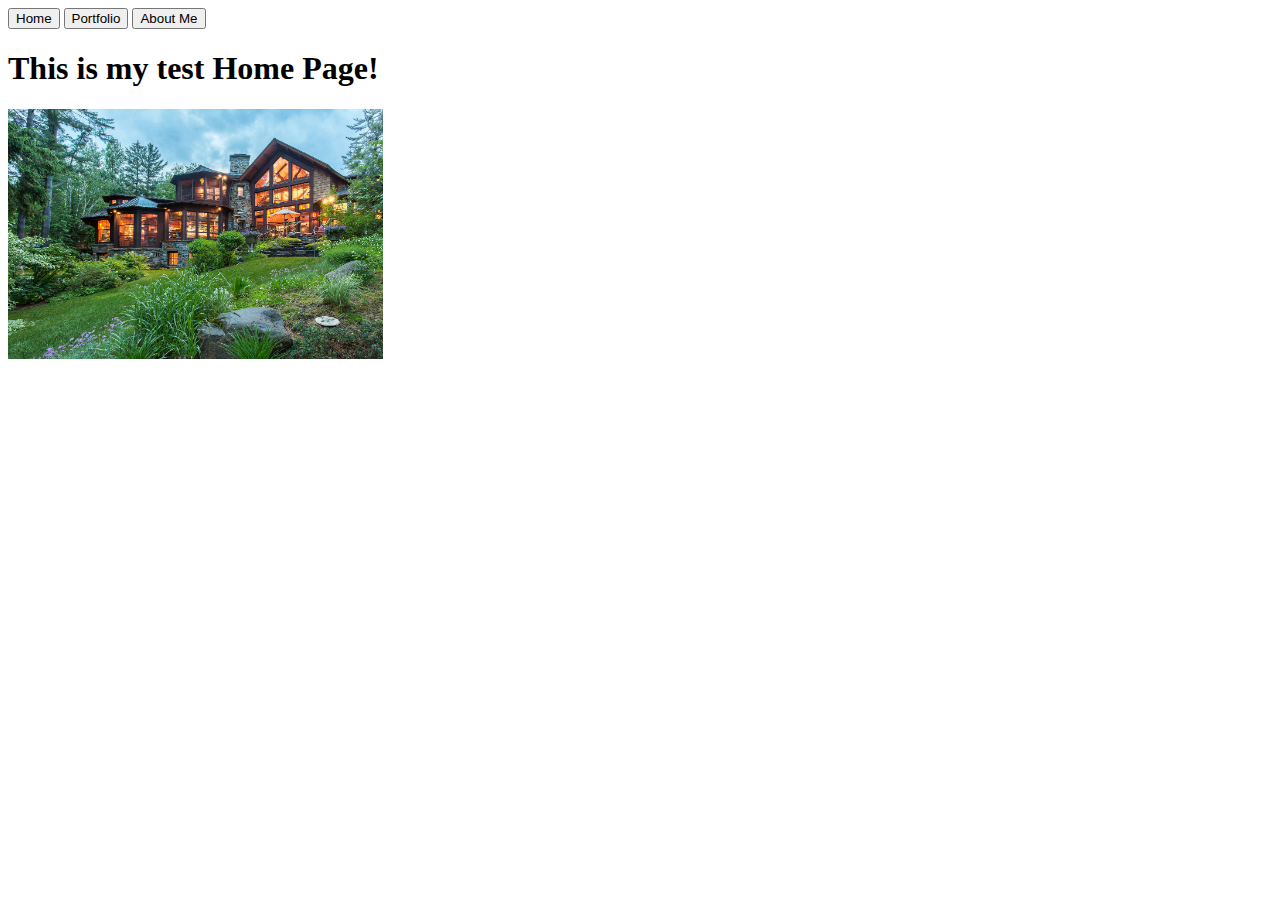
==== index.html @ 3d1848aa "Initial commit" ====
<!doctype html>
<html lang="en">
    <head>
        <meta charset="utf-8">
        <title>Home</title>
    </head>
    <body>
        <a href="index.html"><button>Home</button></a>
        <a href="Portfolio.html"><button>Portfolio</button></a>
        <a href="AboutMe.html"><button>About Me</button></a>
        <h1>This is my test Home Page!</h1>
        <img src="Images/home.jpg" height="250">
    </body>
</html>
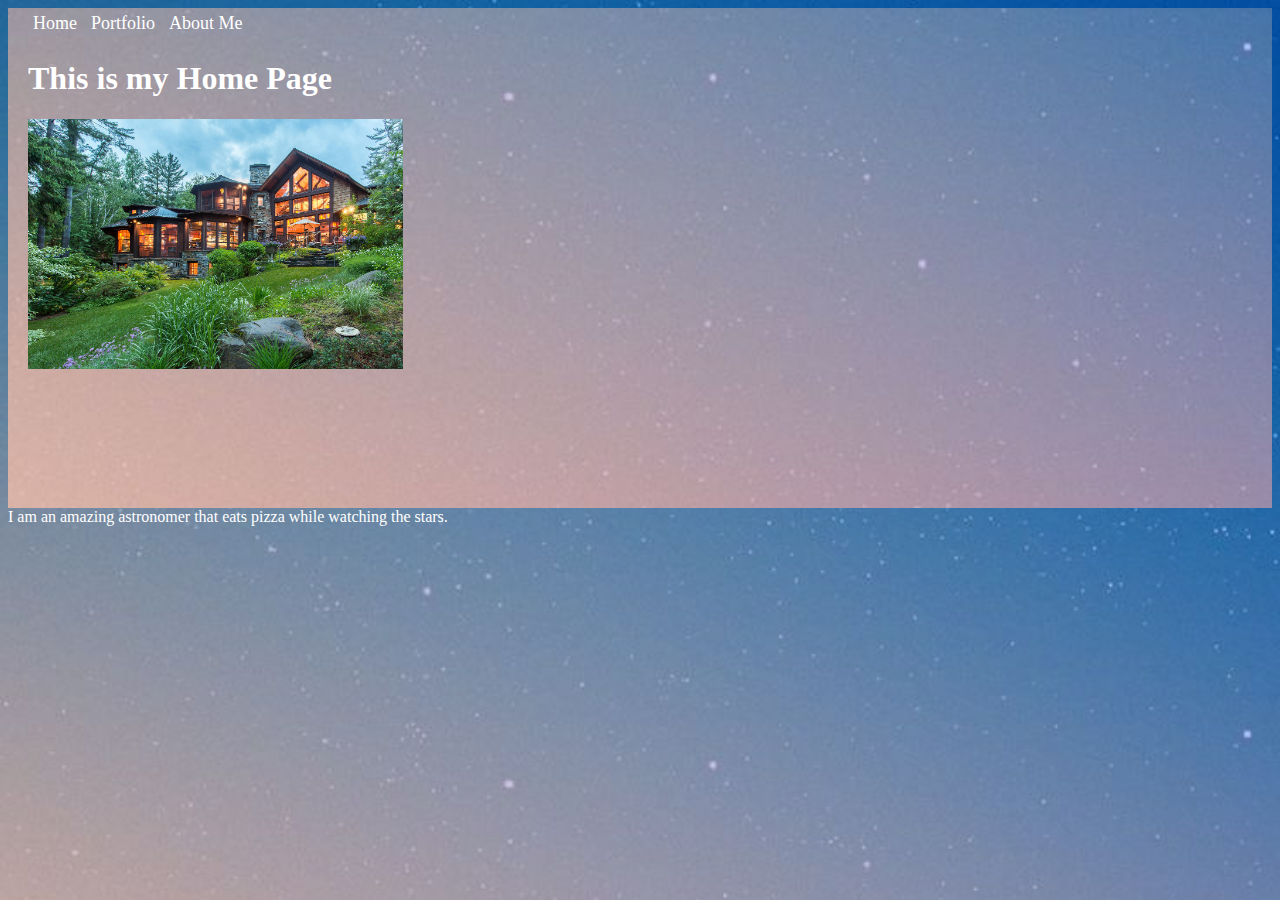
==== commit 0d61c769: "Changed the heading" ====
--- a/index.html
+++ b/index.html
@@ -3,12 +3,15 @@
     <head>
         <meta charset="utf-8">
         <title>Home</title>
+        <link rel="stylesheet" href="styles.css">
     </head>
     <body>
-        <a href="index.html"><button>Home</button></a>
-        <a href="Portfolio.html"><button>Portfolio</button></a>
-        <a href="AboutMe.html"><button>About Me</button></a>
-        <h1>This is my test Home Page!</h1>
-        <img src="Images/home.jpg" height="250">
+        <div class="parallax">
+        <a href="index.html" class= "button">Home</a>
+        <a href="Portfolio.html" class= "button">Portfolio</a>
+        <a href="AboutMe.html" class= "button">About Me</a>
+        <h1>This is my Home Page</h1>
+        <img src="Images/home.jpg" height="250"></div>
+        <font color = "FFFFFF">I am an amazing astronomer that eats pizza while watching the stars.</font>
     </body>
 </html>
--- a/styles.css
+++ b/styles.css
@@ -0,0 +1,50 @@
+body {
+    background-image: url('Images/galaxy.jpg');
+    color: #FFFFFF;
+    background-size: cover;
+    text-align: left;
+    vertical-align: bottom;
+    text-shadow: #00000;
+}
+
+.button {
+    border: 1px;
+    color: white;
+    text-align: center;
+    text-decoration: none;
+    display: inline-block;
+    font-size: 18px;
+    margin: 5px 5px;
+    cursor: pointer;
+}
+
+.active {
+    background-color: #cfeafa;
+    border: 1px;
+    color: white;
+    text-align: center;
+    text-decoration: none;
+    display: inline-block;
+    font-size: 18px;
+    margin: 5px 5px;
+    cursor: pointer;
+}
+
+div {
+    padding-left: 20px;
+    padding-right: 20px;
+}
+
+.parallax {
+/* The image used */
+background-image: url("Images/galaxy.jpg");
+
+/* Set a specific height */
+min-height: 500px; 
+
+/* Create the parallax scrolling effect */
+background-attachment: fixed;
+background-position: center;
+background-repeat: no-repeat;
+background-size: cover;
+}
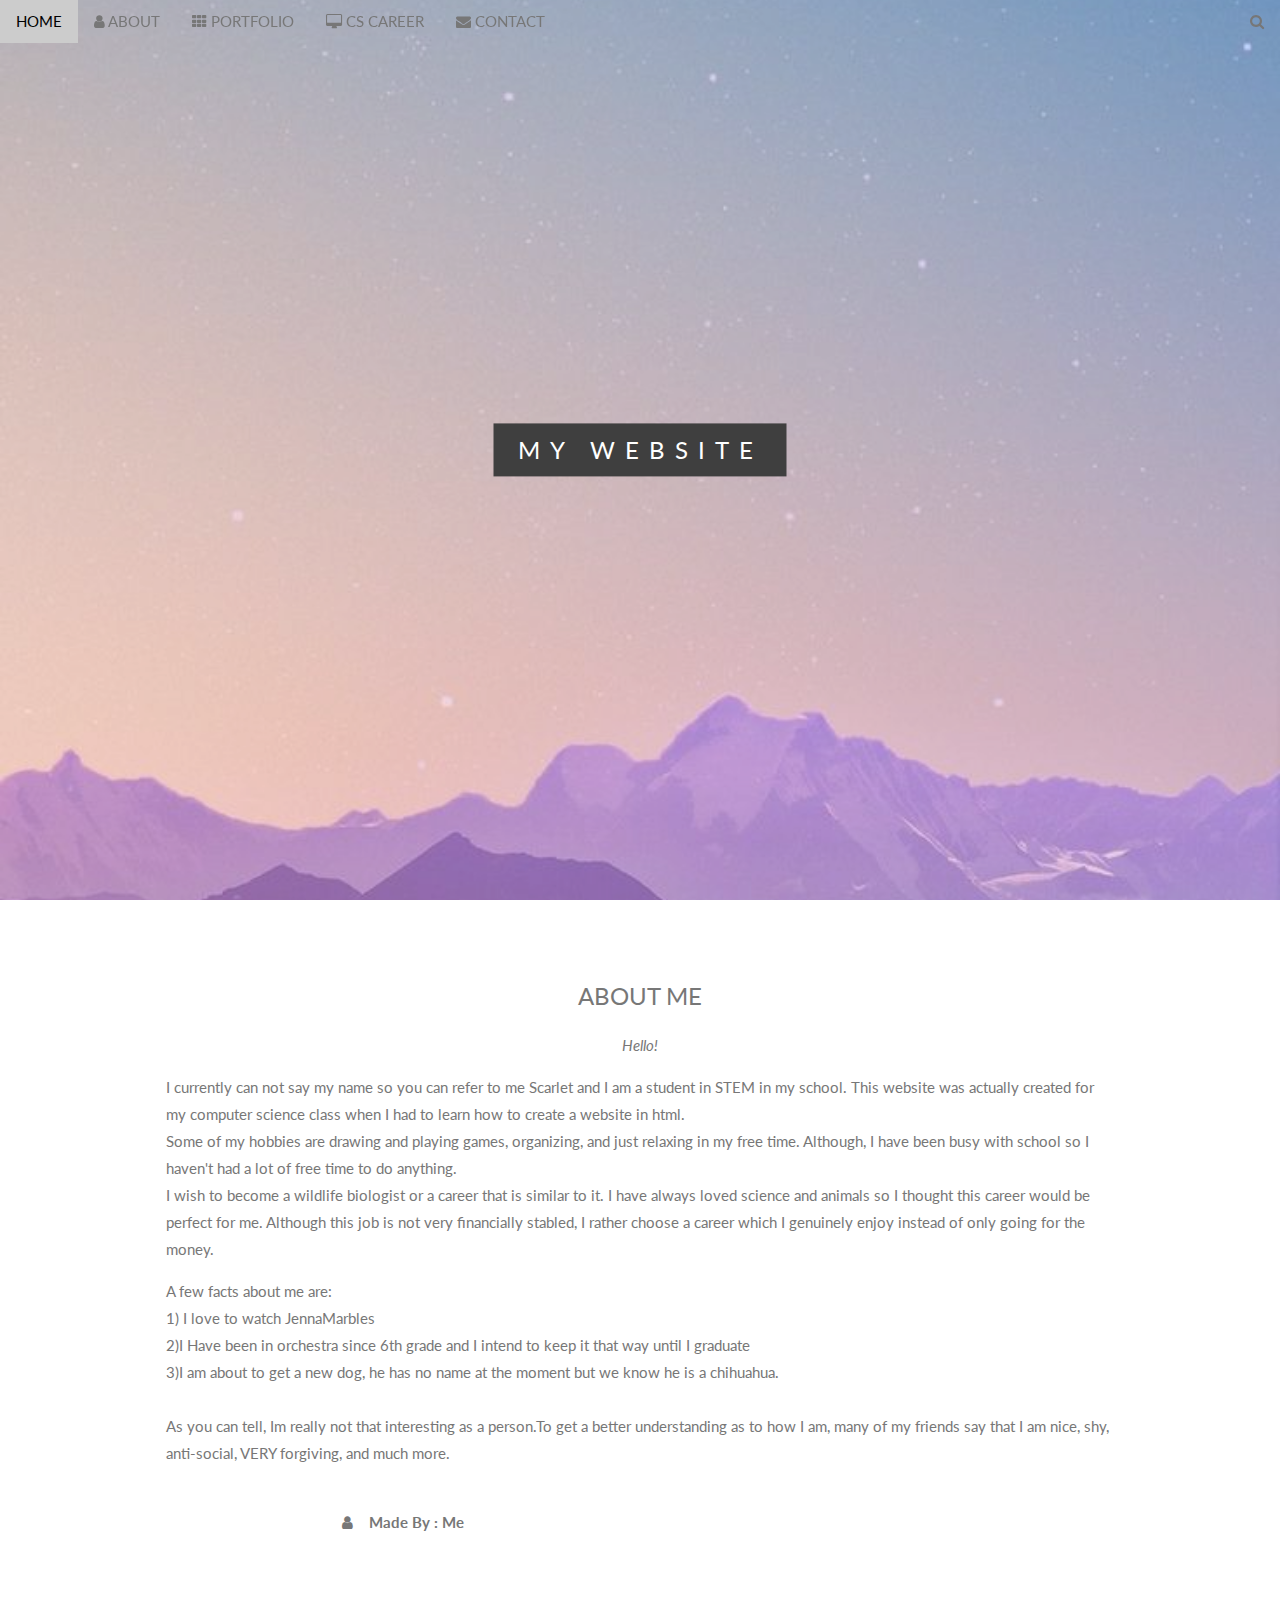
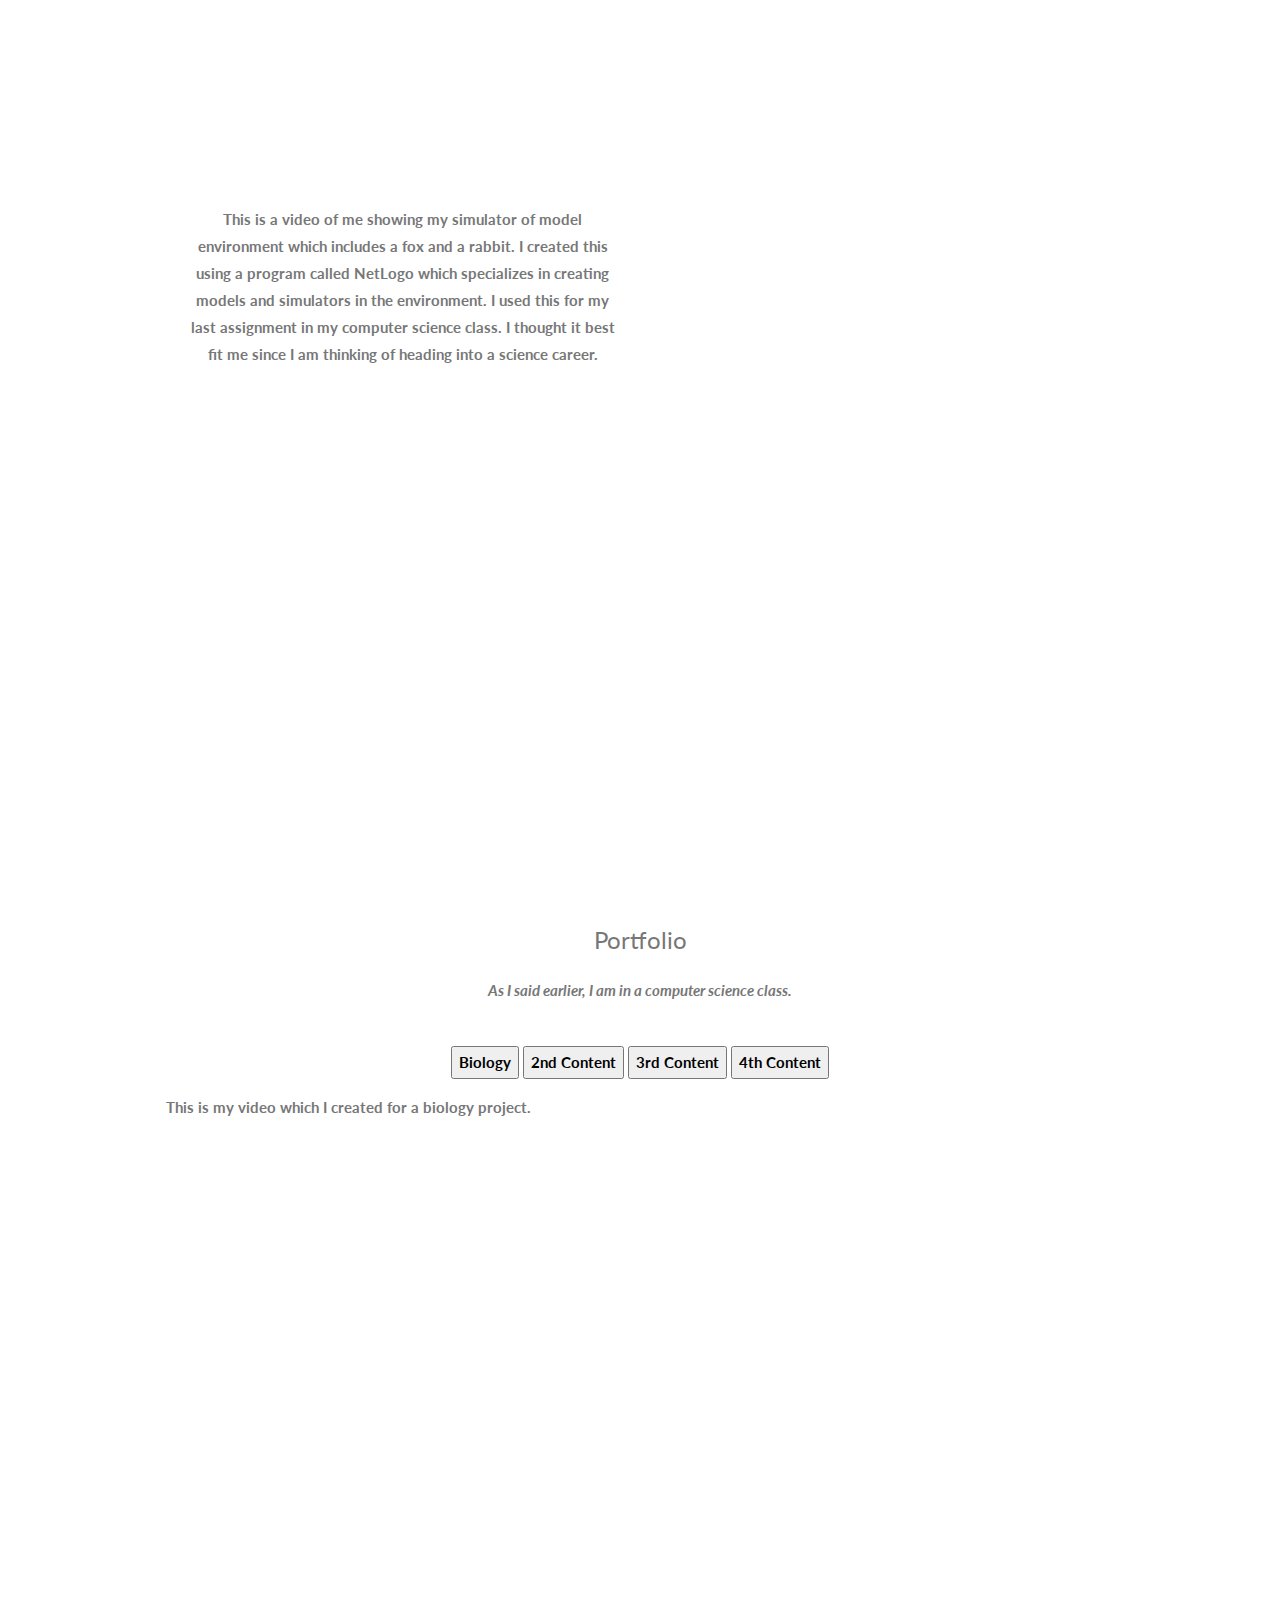
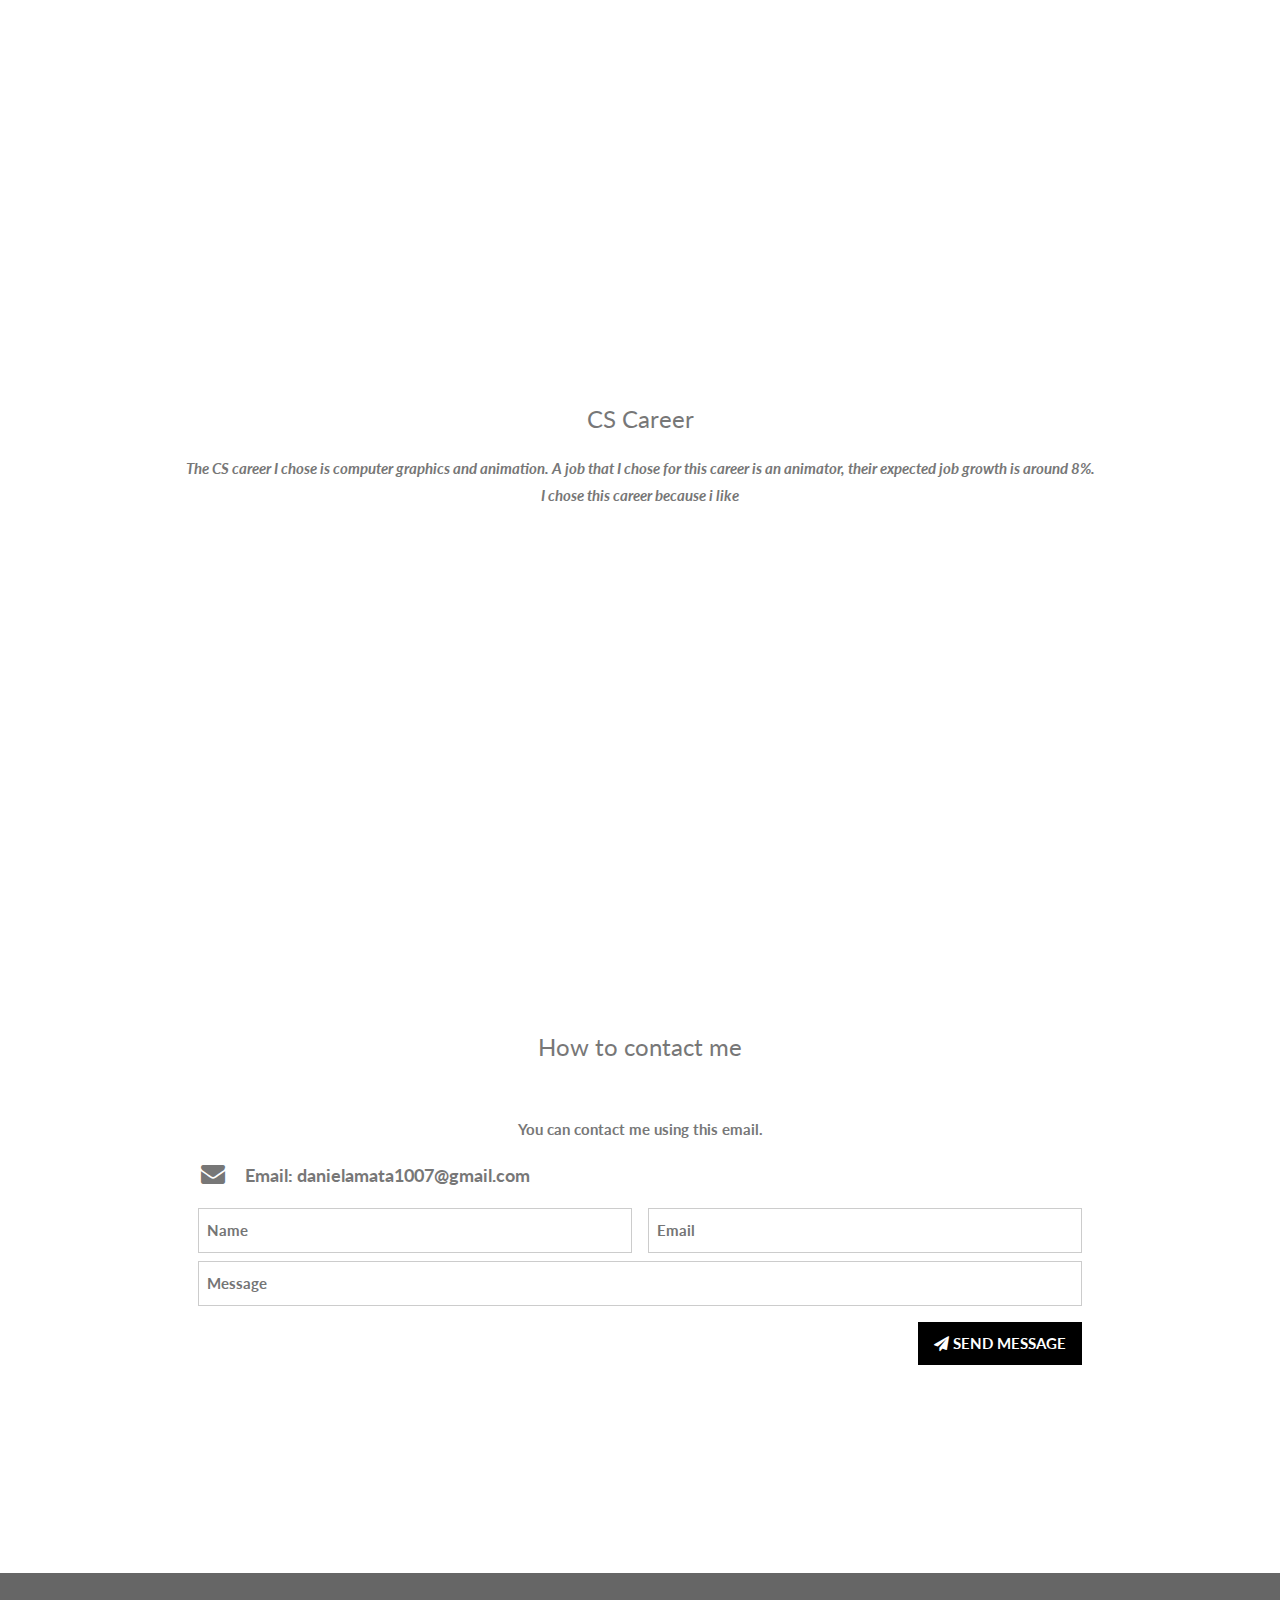
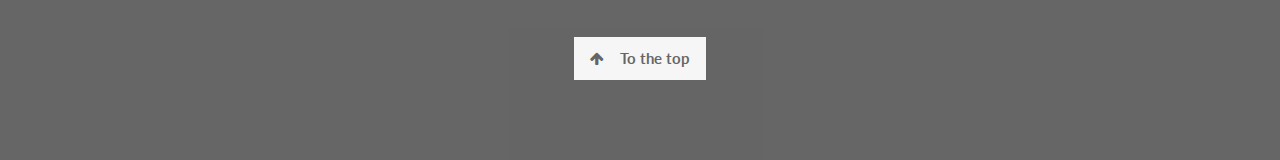
==== commit dc3cfffd: "AllNew" ====
--- a/index.html
+++ b/index.html
@@ -1,17 +1,318 @@
-<!doctype html>
-<html lang="en">
-    <head>
-        <meta charset="utf-8">
-        <title>Home</title>
-        <link rel="stylesheet" href="styles.css">
-    </head>
-    <body>
-        <div class="parallax">
-        <a href="index.html" class= "button">Home</a>
-        <a href="Portfolio.html" class= "button">Portfolio</a>
-        <a href="AboutMe.html" class= "button">About Me</a>
-        <h1>This is my Home Page</h1>
-        <img src="Images/home.jpg" height="250"></div>
-        <font color = "FFFFFF">I am an amazing astronomer that eats pizza while watching the stars.</font>
-    </body>
+<!DOCTYPE html>
+<html>
+<title>My website</title>
+<meta charset="UTF-8">
+<meta name="viewport" content="width=device-width, initial-scale=1">
+<link rel="stylesheet" href="https://www.w3schools.com/w3css/4/w3.css">
+<link rel="stylesheet" href="https://fonts.googleapis.com/css?family=Lato">
+<link rel="stylesheet" href="https://cdnjs.cloudflare.com/ajax/libs/font-awesome/4.7.0/css/font-awesome.min.css">
+
+<style>
+body,h1,h2,h3,h4,h5,h6 {font-family: "Lato", sans-serif;}
+body, html {
+  height: 100%;
+  color: #777;
+  line-height: 1.8;
+}
+
+.bgimg-1, .bgimg-2, .bgimg-3 {
+  background-attachment: fixed;
+  background-position: center;
+  background-repeat: no-repeat;
+  background-size: cover;
+}
+
+
+/* First image (Logo. Full height) */
+.bgimg-1 {
+  background-image: url('Images/galaxy.jpg');
+  min-height: 100%;
+}
+
+/* Second image (Portfolio) */
+.bgimg-2 {
+  background-image: url('Images/galaxy.jpg');
+  min-height:400px;
+}
+
+/* Third image (About Me) */
+.bgimg-3 {
+  background-image: url('Images/galaxy.jpg');
+  min-height: 400px;
+}
+
+.w3-wide {letter-spacing: 10px;}
+.w3-hover-opacity {cursor: pointer;}
+
+/* Turn off parallax scrolling for tablets and phones */
+@media only screen and (max-device-width: 1024px) {
+  .bgimg-1, .bgimg-2, .bgimg-3 {
+    background-attachment: scroll;
+    min-height: 400px;
+  }
+}
+</style>
+<body>
+
+<!-- Navbar (sit on top) -->
+<div class="w3-top">
+  <div class="w3-bar" id="myNavbar">
+    <a class="w3-bar-item w3-button w3-hover-black w3-hide-medium w3-hide-large w3-right" href="javascript:void(0);" onclick="toggleFunction()" title="Toggle Navigation Menu">
+      <i class="fa fa-bars"></i>
+    </a>
+    <a href="#home" class="w3-bar-item w3-button">HOME</a>
+    <a href="#about" class="w3-bar-item w3-button w3-hide-small"><i class="fa fa-user"></i> ABOUT</a>
+    <a href="#portfolio" class="w3-bar-item w3-button w3-hide-small"><i class="fa fa-th"></i> PORTFOLIO</a>
+    <a href="#cscareer" class="w3-bar-item w3-button w3-hide-small"><i class="fa fa-desktop"></i> CS CAREER</a>
+    <a href="#contact" class="w3-bar-item w3-button w3-hide-small"><i class="fa fa-envelope"></i> CONTACT</a>
+    <a href="#" class="w3-bar-item w3-button w3-hide-small w3-right w3-hover-red">
+      <i class="fa fa-search"></i>
+    </a>
+  </div>
+
+  <!-- Navbar on small screens -->
+  <div id="navDemo" class="w3-bar-block w3-white w3-hide w3-hide-large w3-hide-medium">
+    <a href="#about" class="w3-bar-item w3-button" onclick="toggleFunction()">ABOUT</a>
+    <a href="#portfolio" class="w3-bar-item w3-button" onclick="toggleFunction()">PORTFOLIO</a>
+    <a href="#contact" class="w3-bar-item w3-button" onclick="toggleFunction()">CONTACT</a>
+    <a href="#" class="w3-bar-item w3-button">SEARCH</a>
+  </div>
+</div>
+
+<!-- First Parallax Image with Logo Text -->
+<div class="bgimg-1 w3-display-container w3-opacity-min" id="home">
+  <div class="w3-display-middle" style="white-space:nowrap;">
+    <span class="w3-center w3-padding-large w3-black w3-xlarge w3-wide w3-animate-opacity">MY <span> WEBSITE</span> 
+    </div>
+</div>
+
+<!-- Container (About Section) -->
+<div class="w3-content w3-container w3-padding-64" id="about">
+  <h3 class="w3-center">ABOUT ME</h3>
+  <p class="w3-center"><em>Hello!</em></p>
+  <p>I currently can not say my name so you can refer to me Scarlet and I am a student in STEM in my school. This website was actually created for my computer science class when I had to learn how to create a website in html.<br> Some of my hobbies are drawing and playing games, organizing, and just relaxing in my free time. Although, I have been busy with school so I haven't had a lot of free time to do anything.<br>
+  I wish to become a wildlife biologist or a career that is similar to it. I have always loved science and animals so I thought this career would be perfect for me. Although this job is not very financially stabled, I rather choose a career which I genuinely enjoy instead of only going for the money.</em></p>A few facts about me are:<br>
+  1) I love to watch JennaMarbles<br>
+  2)I Have been in orchestra since 6th grade and I intend to keep it that way until I graduate<br>
+  3)I am about to get a new dog, he has no name at the moment but we know he is a chihuahua.<br><br>
+  As you can tell, Im really not that interesting as a person.To get a better understanding as to how I am, many of my friends say that I am nice, shy, anti-social, VERY forgiving, and much more.
+      </p>
+  <div class="w3-row">
+    <div class="w3-col m6 w3-center w3-padding-large">
+      <p><b><i class="fa fa-user w3-margin-right"></i>Made By : Me </p><br>
+      <div style="position: relative; padding-bottom: 53.59375000000001%; height: 0;"><iframe src="https://www.loom.com/embed/98b651e0f96d42d5adc075c50703d26c" frameborder="0" webkitallowfullscreen mozallowfullscreen allowfullscreen style="position: absolute; top: 0; left: 0; width: 100%; height: 100%;"></iframe></div>
+    This is a video of me showing my simulator of model environment which includes a fox and a rabbit. I created this using a program called NetLogo which specializes in creating models and simulators in the environment. I used this for my last assignment in my computer science class. I thought it best fit me since I am thinking of heading into a science career.</div>
+    </div>
+   
+  </div>
+  
+  <!--<p class="w3-large w3-center w3-padding-16">Im really good at:</p>
+  <p class="w3-wide"><i class="fa fa-camera"></i>Photography</p>
+  <div class="w3-light-grey">
+    <div class="w3-container w3-padding-small w3-dark-grey w3-center" style="width:90%">90%</div>
+  </div>
+  <p class="w3-wide"><i class="fa fa-laptop"></i>Web Design</p>
+  <div class="w3-light-grey">
+    <div class="w3-container w3-padding-small w3-dark-grey w3-center" style="width:85%">85%</div>
+  </div>
+  <p class="w3-wide"><i class="fa fa-photo"></i>Photoshop</p>
+  <div class="w3-light-grey">
+    <div class="w3-container w3-padding-small w3-dark-grey w3-center" style="width:75%">75%</div>
+  </div>--->
+</div>
+
+
+<!-- Second Parallax Image with Portfolio Text -->
+<div class="bgimg-2 w3-display-container w3-opacity-min">
+  <div class="w3-display-middle">
+    <span class="w3-xxlarge w3-text-white w3-wide">PORTFOLIO</span>
+  </div>
+</div>
+
+<!-- Container (Portfolio Section) -->
+<div class="w3-content w3-container w3-padding-64" id="portfolio">
+  <h3 class="w3-center"> Portfolio</h3>
+  <p class="w3-center"><em> As I said earlier, I am in a computer science class.  </em></p><br>
+<center> 
+
+<a href="javascript:switchTab('tb_1', 'content_1');" id="tb_1" class="tabmenu active"><button>Biology</button></a>
+<a href="javascript:switchTab('tb_2', 'content_2');" id="tb_2" class="tabmenu"><button>2nd Content</button></a>
+<a href="javascript:switchTab('tb_3', 'content_3');" id="tb_3" class="tabmenu"><button>3rd Content</button></a>
+<a href="javascript:switchTab('tb_4', 'content_4');" id="tb_4" class="tabmenu"><button>4th Content</button></a>
+
+</center>
+
+<div id="content_1" class="tabcontent"> 
+<p>This is my video which I created for a biology project.</p>
+<iframe width="560" height="315" src="https://www.youtube.com/embed/9IEYRJ4IBnM" frameborder="0" allow="accelerometer; autoplay; encrypted-media; gyroscope; picture-in-picture" allowfullscreen></iframe>
+</div> 
+
+<div id="content_2" class="tabcontent" style="display:none;">
+<p>This video was created for my Social Justice Issue Project for English. Curently i can access it but this website will soon be updated. </p>
+
+
+</div>
+<div id="content_3" class="tabcontent" style="display:none;">
+<p>THis app, more like a game, was created by using a program called MIT App Inventor. </p>
+<iframe src="https://appetize.io/embed/t4xqfgcbue65dmb2vhc1kyb1bg?device=nexus9&scale=50&autoplay=false&orientation=portrait&deviceColor=black" width="433px" height="644px" frameborder="0" scrolling="no"></iframe>
+</div>
+
+  <!-- Responsive Grid. Four columns on tablets, laptops and desktops. Will stack on mobile devices/small screens (100% width)
+  <div class="w3-row-padding w3-center">
+    <div class="w3-col m3">
+      <img src="/w3images/p1.jpg" style="width:100%" onclick="onClick(this)" class="w3-hover-opacity" alt="The mist over the mountains">
+    </div>
+
+    <div class="w3-col m3">
+      <img src="/w3images/p2.jpg" style="width:100%" onclick="onClick(this)" class="w3-hover-opacity" alt="Coffee beans">
+    </div>
+
+    <div class="w3-col m3">
+      <img src="/w3images/p3.jpg" style="width:100%" onclick="onClick(this)" class="w3-hover-opacity" alt="Bear closeup">
+    </div>
+
+    <div class="w3-col m3">
+      <img src="/w3images/p4.jpg" style="width:100%" onclick="onClick(this)" class="w3-hover-opacity" alt="Quiet ocean">
+    </div>
+  </div>
+
+  <div class="w3-row-padding w3-center w3-section">
+    <div class="w3-col m3">
+      <img src="/w3images/p5.jpg" style="width:100%" onclick="onClick(this)" class="w3-hover-opacity" alt="The mist">
+    </div>
+
+    <div class="w3-col m3">
+      <img src="/w3images/p6.jpg" style="width:100%" onclick="onClick(this)" class="w3-hover-opacity" alt="My beloved typewriter">
+    </div>
+
+    <div class="w3-col m3">
+      <img src="/w3images/p7.jpg" style="width:100%" onclick="onClick(this)" class="w3-hover-opacity" alt="Empty ghost train">
+    </div>
+
+    <div class="w3-col m3">
+      <img src="/w3images/p8.jpg" style="width:100%" onclick="onClick(this)" class="w3-hover-opacity" alt="Sailing">
+    </div>
+    <button class="w3-button w3-padding-large w3-light-grey" style="margin-top:64px">LOAD MORE</button>
+  </div>-->
+</div>
+
+<!-- Modal for full size images on click-->
+<div id="modal01" class="w3-modal w3-black" onclick="this.style.display='none'">
+  <span class="w3-button w3-large w3-black w3-display-topright" title="Close Modal Image"><i class="fa fa-remove"></i></span>
+  <div class="w3-modal-content w3-animate-zoom w3-center w3-transparent w3-padding-64">
+    <img id="img01" class="w3-image">
+    <p id="caption" class="w3-opacity w3-large"></p>
+  </div>
+</div>
+
+<!-- Third Parallax Image with CScareer Text -->
+<div class="bgimg-2 w3-display-container w3-opacity-min">
+  <div class="w3-display-middle">
+    <span class="w3-xxlarge w3-text-white w3-wide">CSCAREER</span>
+  </div>
+</div>
+
+<!-- Container (CScareer Section) -->
+<div class="w3-content w3-container w3-padding-64" id="cscareer">
+  <h3 class="w3-center"> CS Career</h3>
+  <p class="w3-center"><em> The CS career I chose is computer graphics and animation. A job that I chose for this career is an animator, their expected job growth is around 8%.<br> I chose this career because i like   </em></p><br>
+  
+  
+<!-- Fourth Parallax Image with Contact Text -->
+<div class="bgimg-3 w3-display-container w3-opacity-min">
+  <div class="w3-display-middle">
+     <span class="w3-xxlarge w3-text-white w3-wide">CONTACT</span>
+  </div>
+</div>
+
+<!-- Container (Contact Section) -->
+<div class="w3-content w3-container w3-padding-64" id="contact">
+  <h3 class="w3-center">How to contact me</h3>
+  <div class="w3-row w3-padding-32 w3-section">
+    <div> <center>You can contact me using this email.</center>
+    </div>
+    <div class="m8 w3-panel"> 
+      <div class="w3-large w3-margin-bottom">
+        <i class="fa fa-envelope fa-fw w3-hover-text-black w3-xlarge w3-margin-right"></i>Email: danielamata1007@gmail.com<br>
+      </div>
+      <form action="/action_page.php" target="_blank">
+        <div class="w3-row-padding" style="margin:0 -16px 8px -16px">
+          <div class="w3-half">
+            <input class="w3-input w3-border" type="text" placeholder="Name" required name="Name">
+          </div>
+          <div class="w3-half">
+            <input class="w3-input w3-border" type="text" placeholder="Email" required name="Email">
+          </div>
+        </div>
+        <input class="w3-input w3-border" type="text" placeholder="Message" required name="Message">
+        <button class="w3-button w3-black w3-right w3-section" type="submit">
+          <i class="fa fa-paper-plane"></i> SEND MESSAGE
+        </button>
+      </form>
+    </div>
+  </div>
+</div>
+
+</div>
+
+<!-- Footer -->
+<footer class="w3-center w3-black w3-padding-64 w3-opacity w3-hover-opacity-off">
+
+  <a href="#home" class="w3-button w3-light-grey"><i class="fa fa-arrow-up w3-margin-right"></i>To the top</a>
+  <div class="w3-xlarge w3-section">
+  </div>
+</footer>
+ 
+<script>
+// Modal Image Gallery
+function onClick(element) {
+  document.getElementById("img01").src = element.src;
+  document.getElementById("modal01").style.display = "block";
+  var captionText = document.getElementById("caption");
+  captionText.innerHTML = element.alt;
+}
+
+// Change style of navbar on scroll
+window.onscroll = function() {myFunction()};
+function myFunction() {
+    var navbar = document.getElementById("myNavbar");
+    if (document.body.scrollTop > 100 || document.documentElement.scrollTop > 100) {
+        navbar.className = "w3-bar" + " w3-card" + " w3-animate-top" + " w3-white";
+    } else {
+        navbar.className = navbar.className.replace(" w3-card w3-animate-top w3-white", "");
+    }
+}
+
+// Used to toggle the menu on small screens when clicking on the menu button
+function toggleFunction() {
+    var x = document.getElementById("navDemo");
+    if (x.className.indexOf("w3-show") == -1) {
+        x.className += " w3-show";
+    } else {
+        x.className = x.className.replace(" w3-show", "");
+    }
+}
+
+function switchTab(tab_id, tab_content) {
+// first of all we get all tab content blocks (I think the best way to get them by class names)
+var x = document.getElementsByClassName("tabcontent");
+var i;
+for (i = 0; i < x.length; i++) {
+x[i].style.display = 'none'; // hide all tab content
+}
+document.getElementById(tab_content).style.display = 'block'; // display the content of the tab we need
+
+// now we get all tab menu items by class names (use the next code only if you need to highlight current tab)
+var x = document.getElementsByClassName("tabmenu");
+var i;
+for (i = 0; i < x.length; i++) {
+x[i].className = 'tabmenu'; 
+}
+document.getElementById(tab_id).className = 'tm_active';
+}
+
+
+</script>
+
+</body>
 </html>
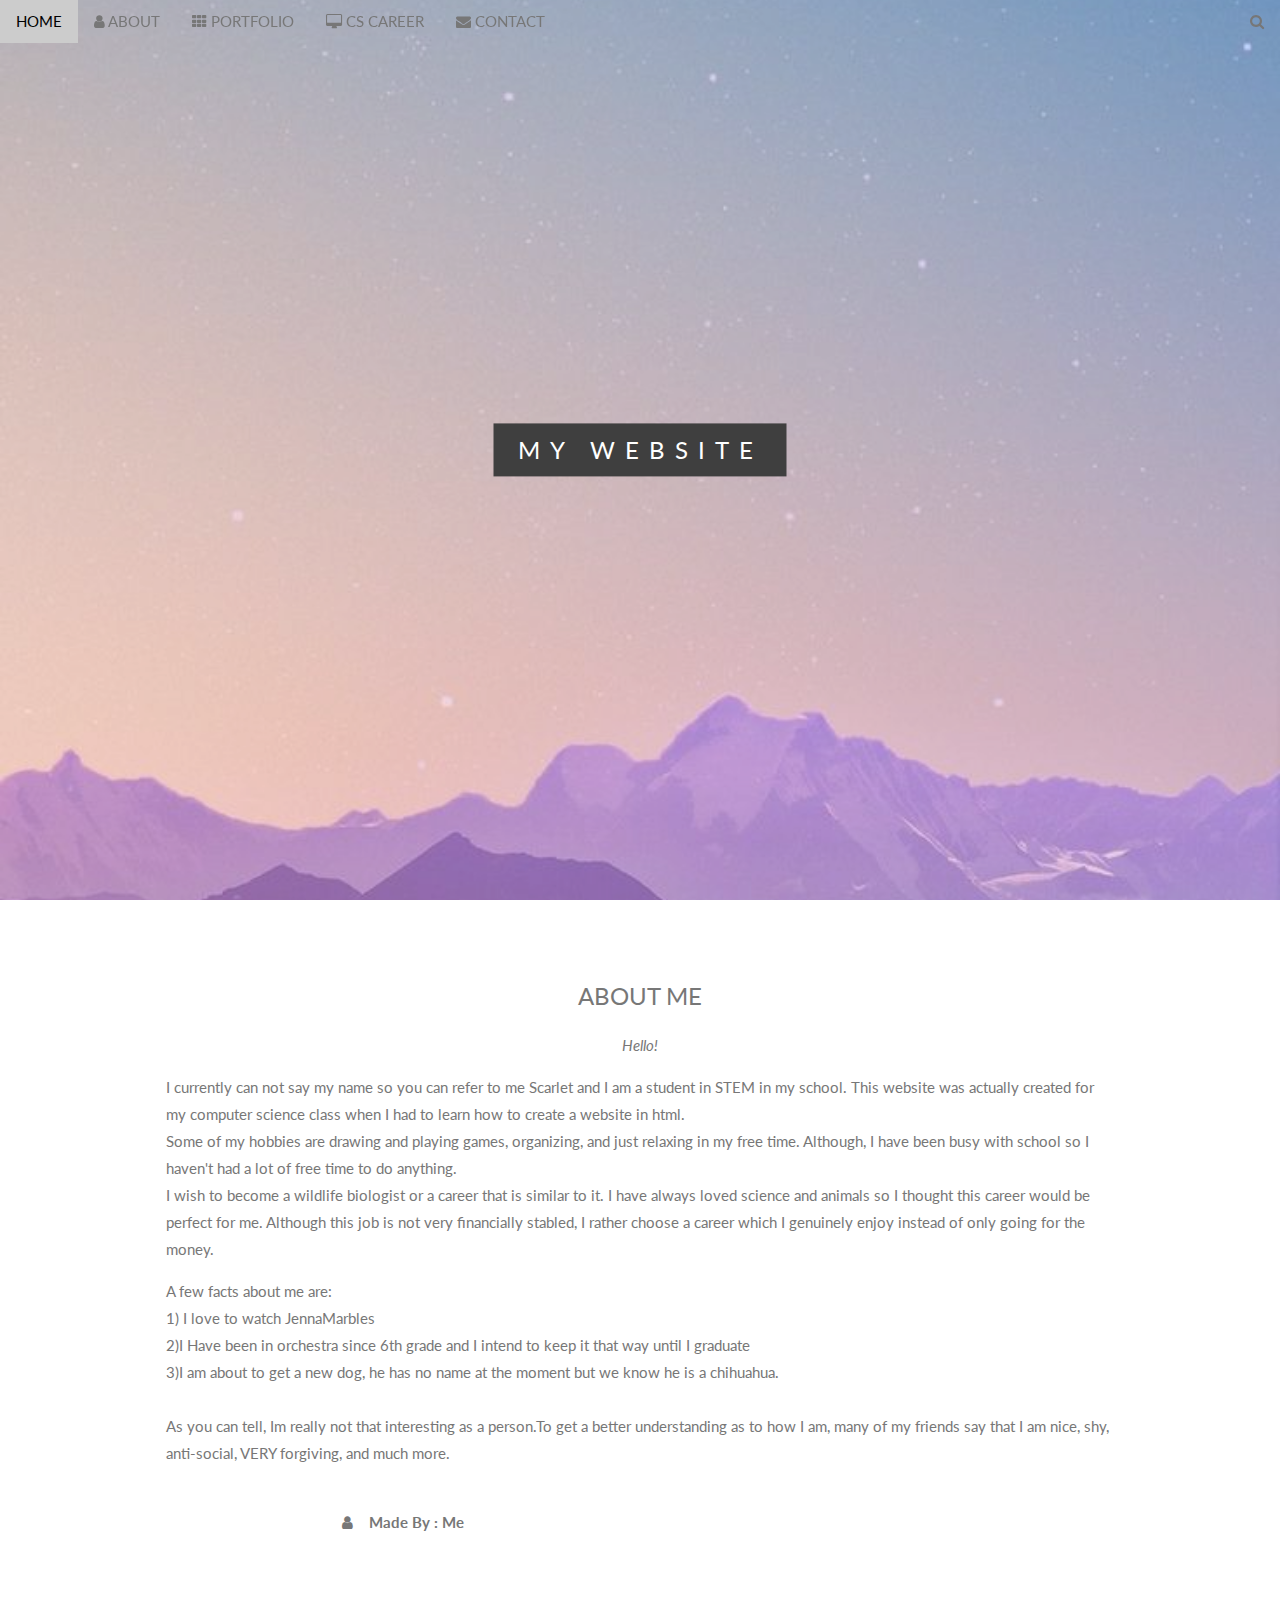
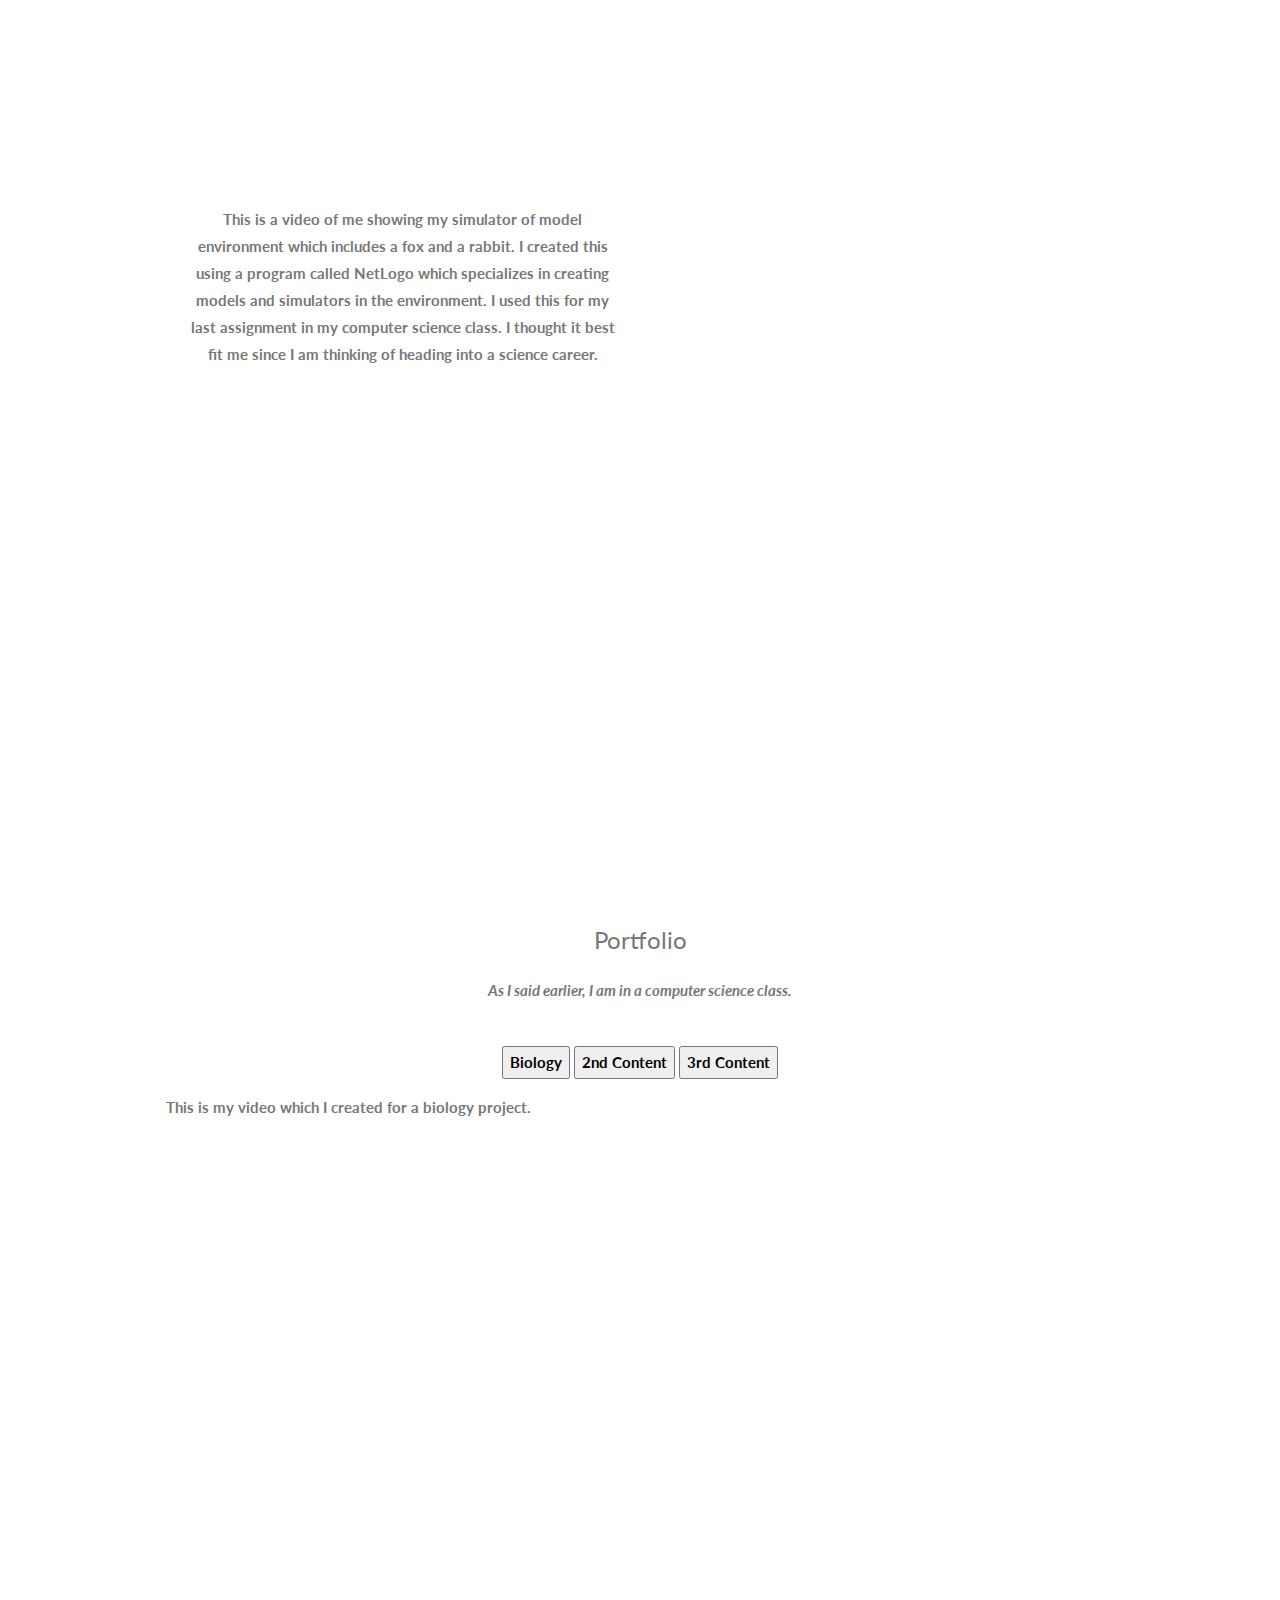
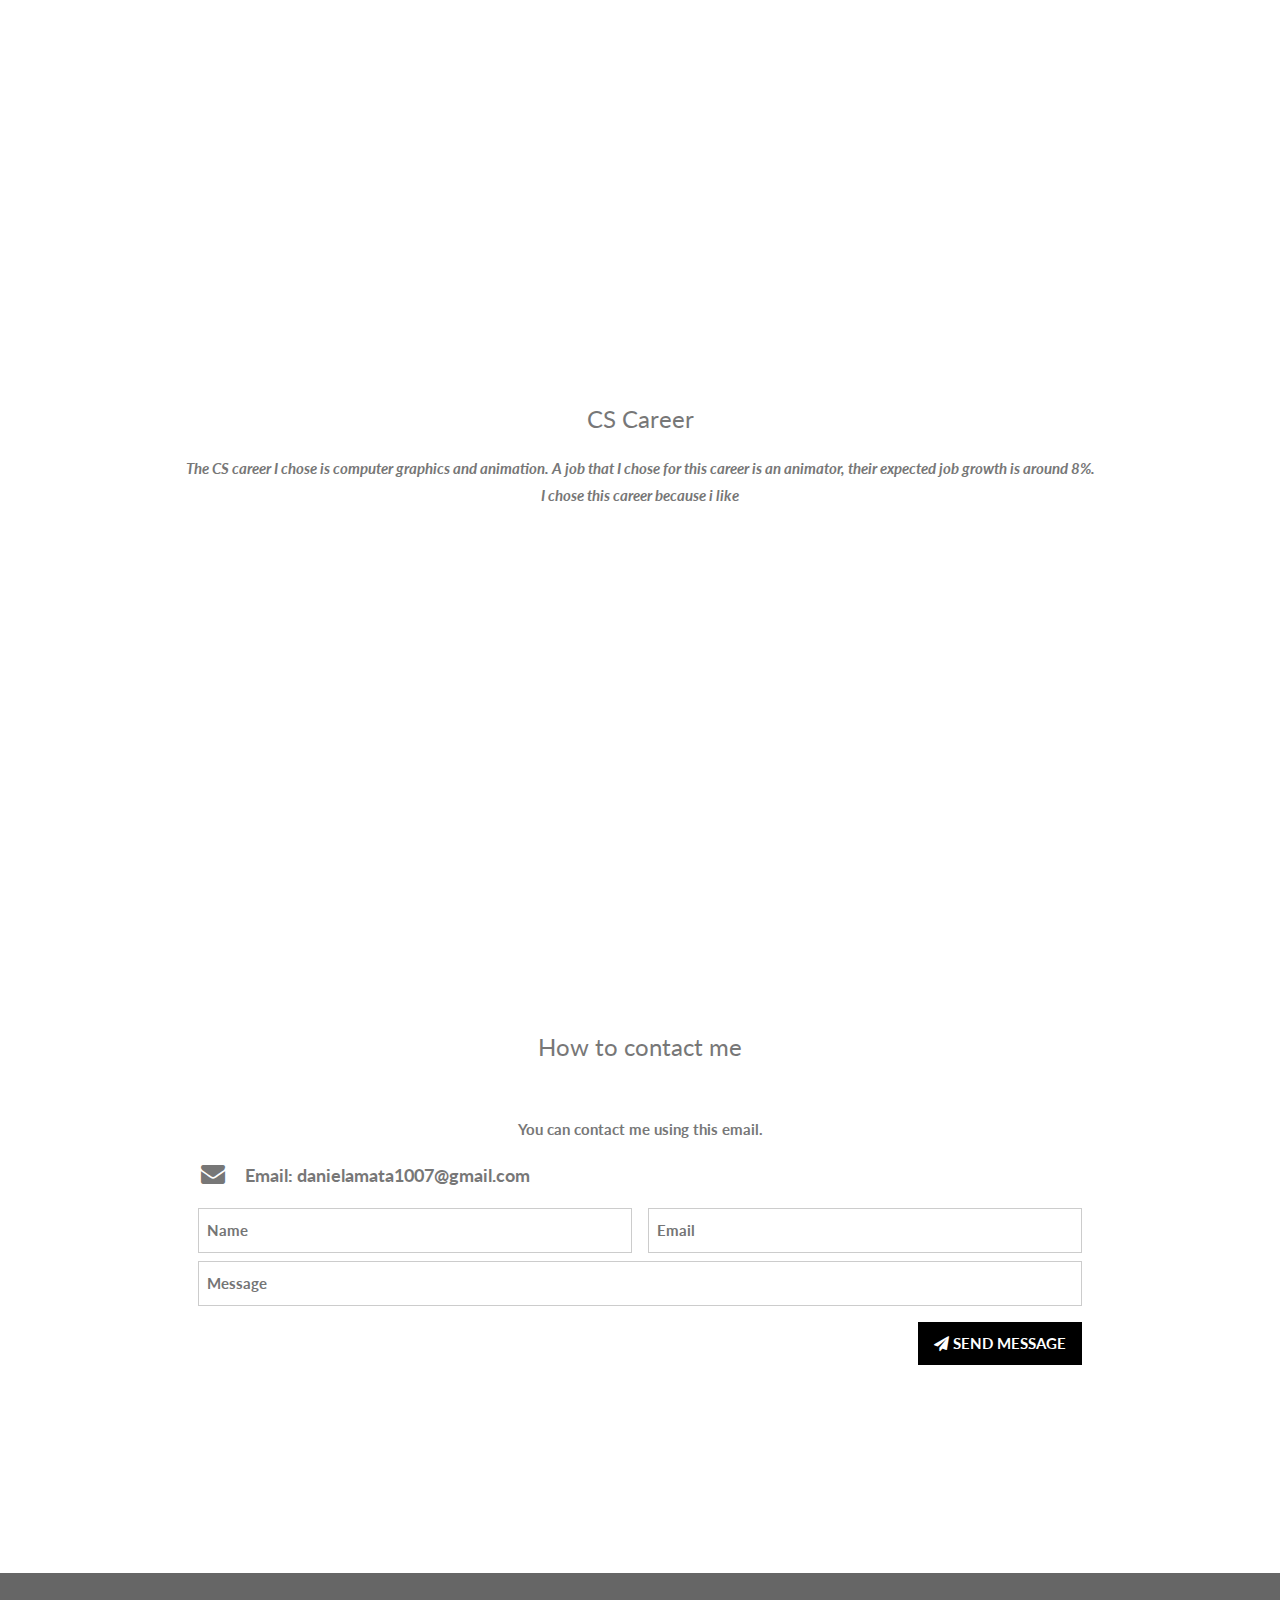
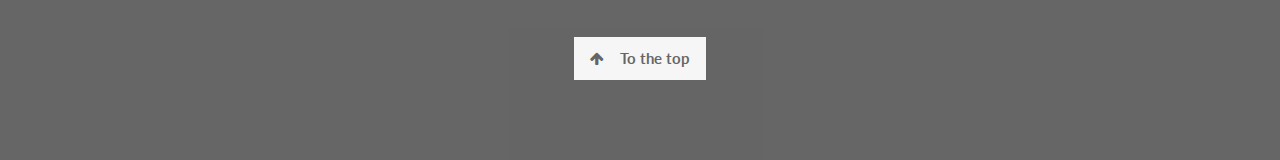
==== commit e31ae0e6: "AllNew" ====
--- a/index.html
+++ b/index.html
@@ -138,7 +138,7 @@
 <a href="javascript:switchTab('tb_1', 'content_1');" id="tb_1" class="tabmenu active"><button>Biology</button></a>
 <a href="javascript:switchTab('tb_2', 'content_2');" id="tb_2" class="tabmenu"><button>2nd Content</button></a>
 <a href="javascript:switchTab('tb_3', 'content_3');" id="tb_3" class="tabmenu"><button>3rd Content</button></a>
-<a href="javascript:switchTab('tb_4', 'content_4');" id="tb_4" class="tabmenu"><button>4th Content</button></a>
+
 
 </center>
 
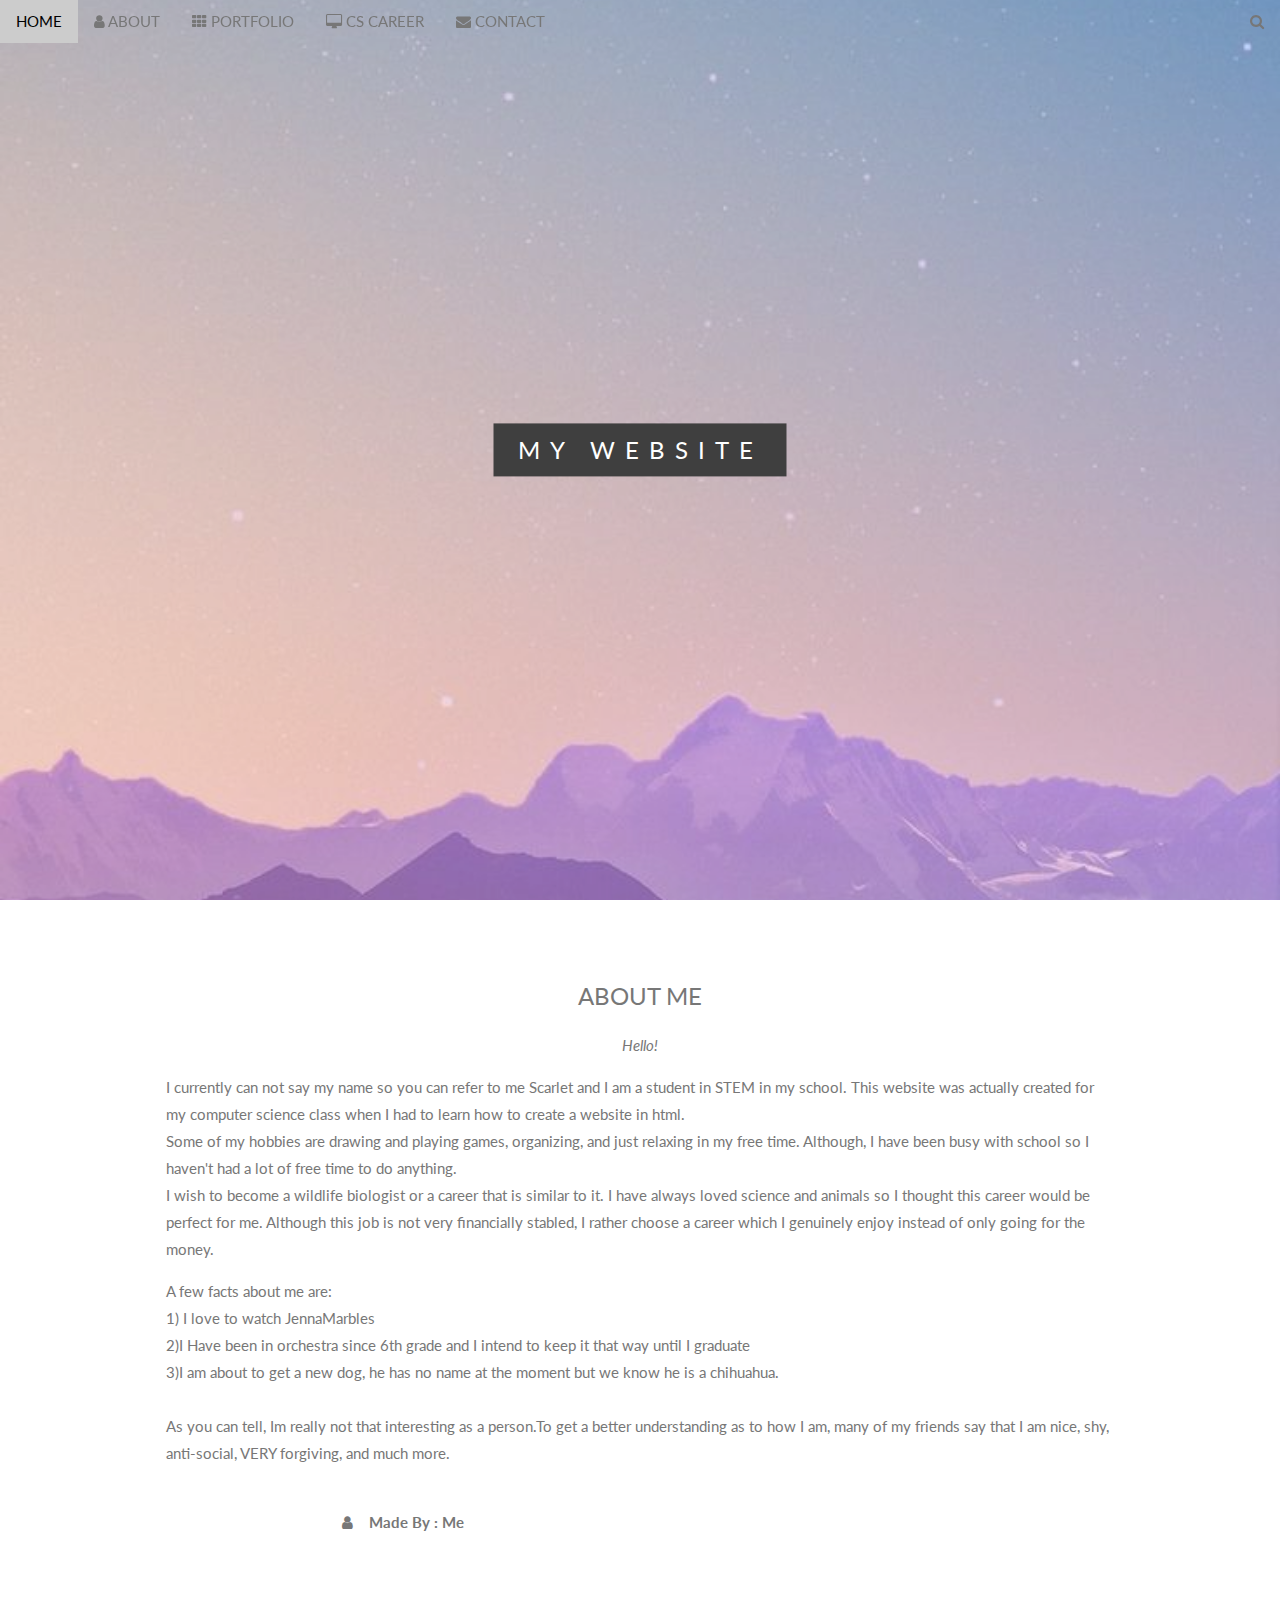
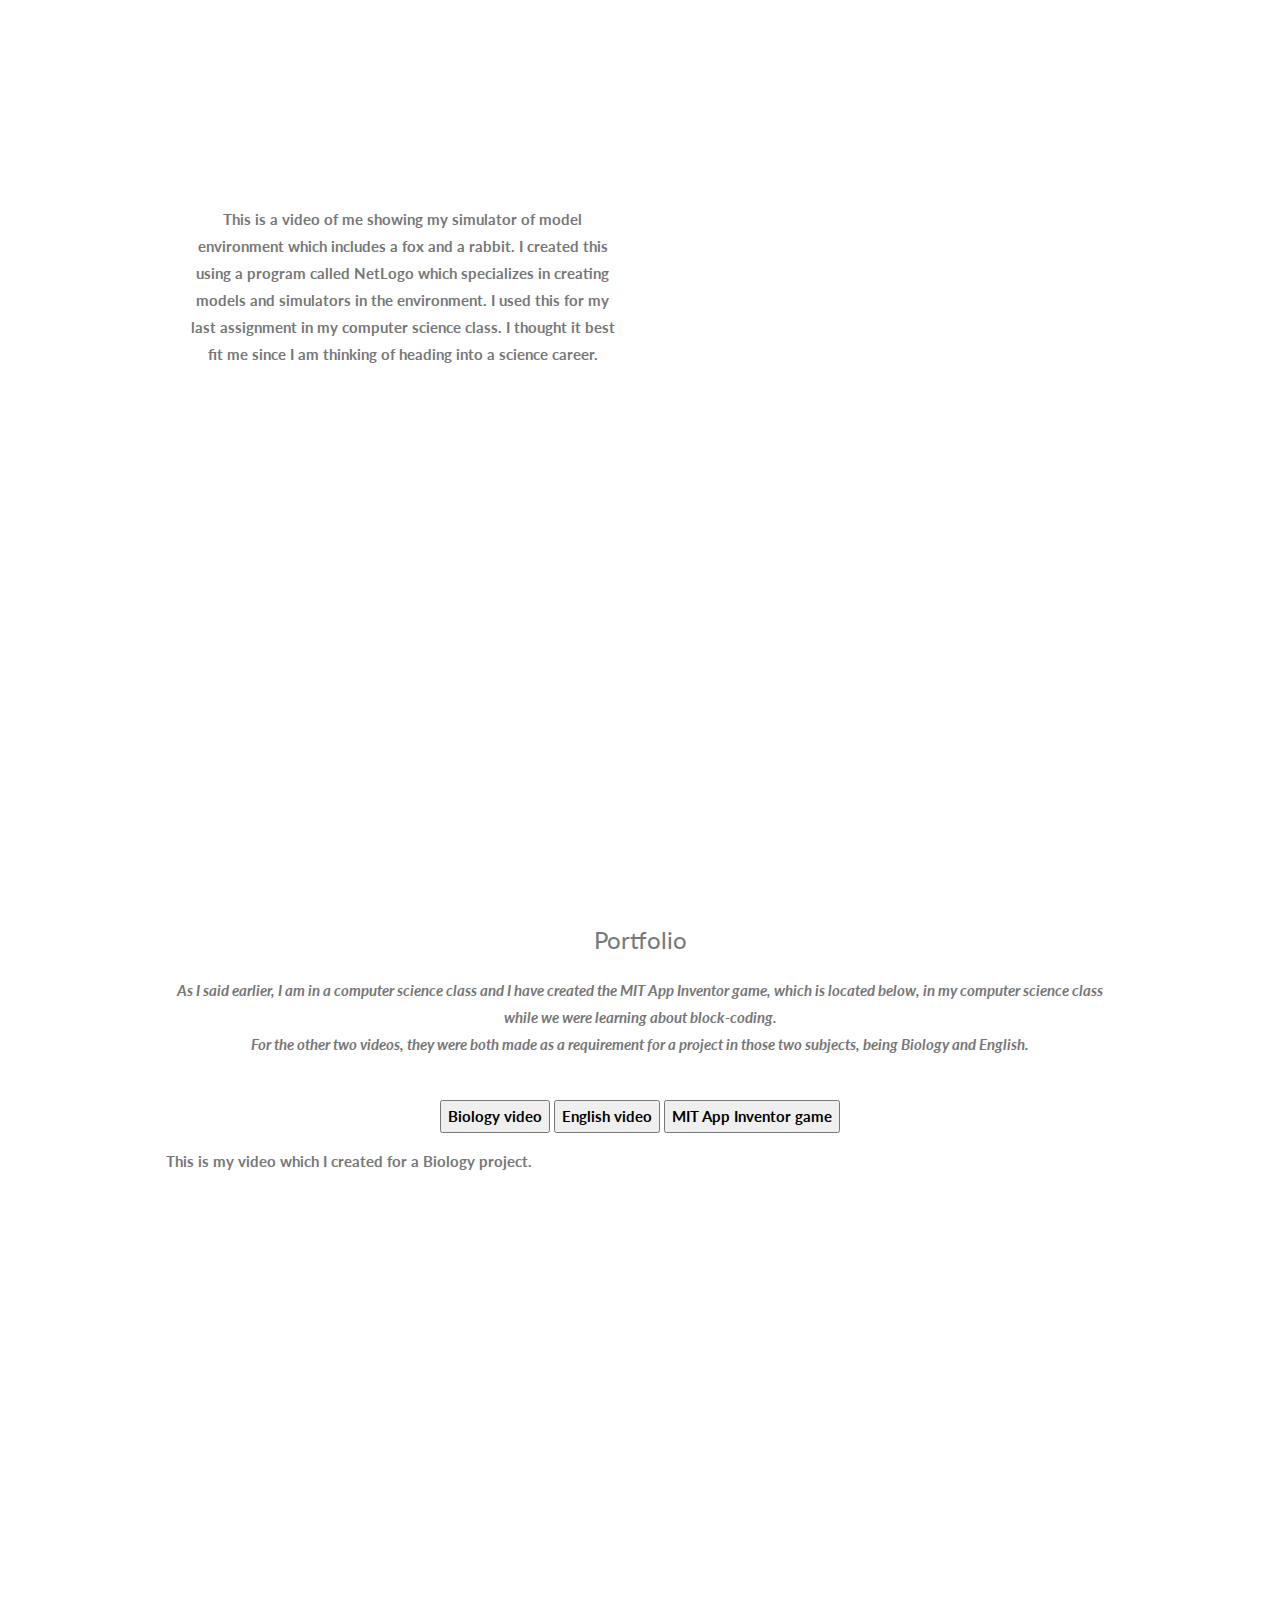
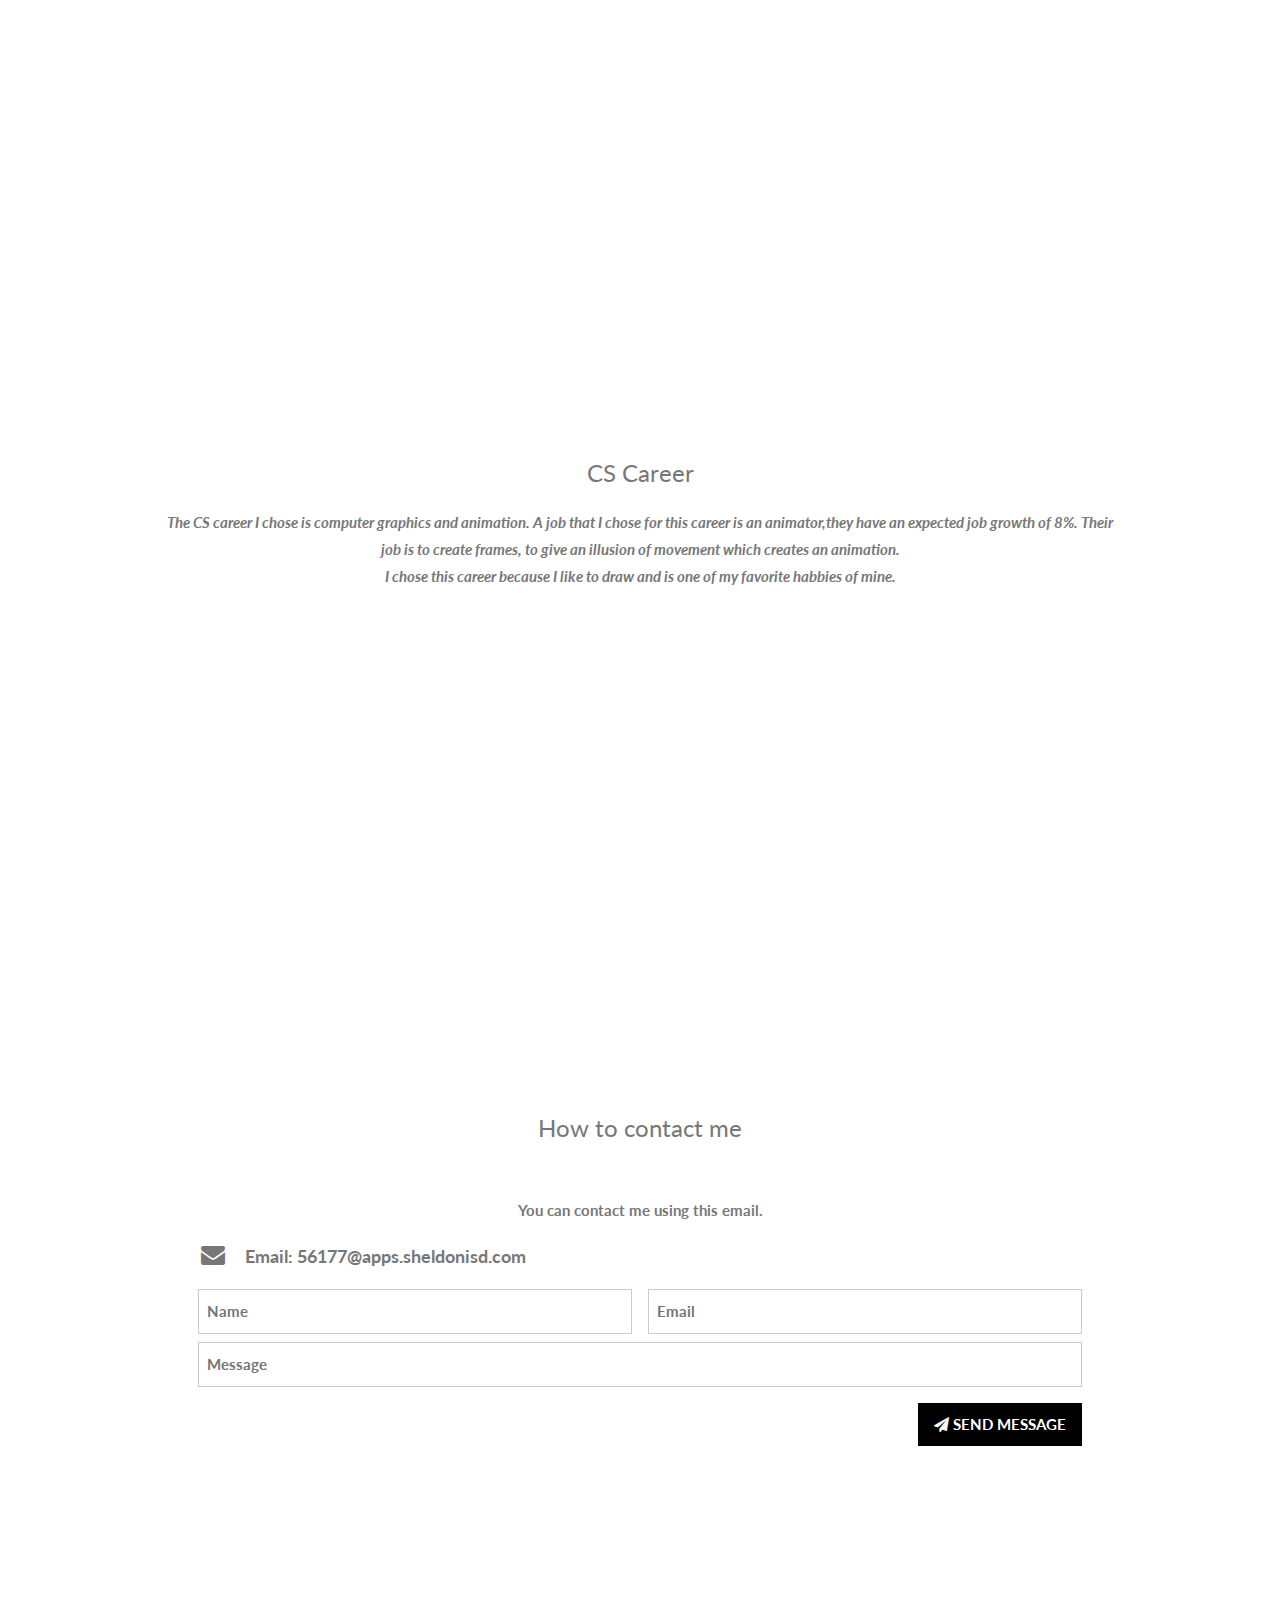
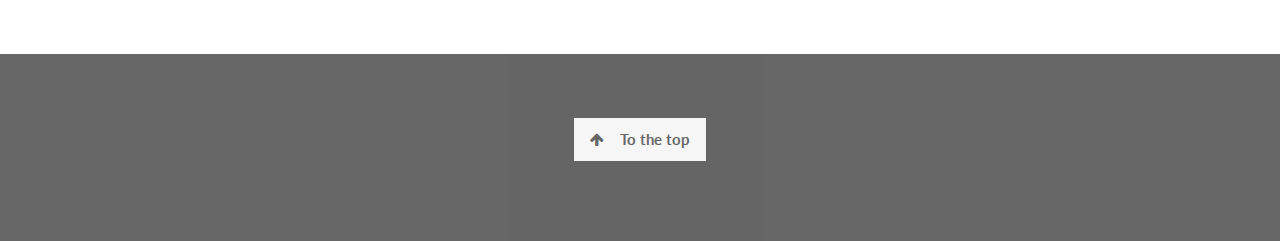
==== commit b1d773c7: "AllNew" ====
--- a/index.html
+++ b/index.html
@@ -132,68 +132,31 @@
 <!-- Container (Portfolio Section) -->
 <div class="w3-content w3-container w3-padding-64" id="portfolio">
   <h3 class="w3-center"> Portfolio</h3>
-  <p class="w3-center"><em> As I said earlier, I am in a computer science class.  </em></p><br>
+  <p class="w3-center"><em> As I said earlier, I am in a computer science class and I have created the MIT App Inventor game, which is located below, in my computer science class while we were learning about block-coding. <br> For the other two videos, they were both made as a requirement for a project in those two subjects, being Biology and English. </em></p><br>
 <center> 
 
-<a href="javascript:switchTab('tb_1', 'content_1');" id="tb_1" class="tabmenu active"><button>Biology</button></a>
-<a href="javascript:switchTab('tb_2', 'content_2');" id="tb_2" class="tabmenu"><button>2nd Content</button></a>
-<a href="javascript:switchTab('tb_3', 'content_3');" id="tb_3" class="tabmenu"><button>3rd Content</button></a>
+<a href="javascript:switchTab('tb_1', 'content_1');" id="tb_1" class="tabmenu active"><button>Biology video</button></a>
+<a href="javascript:switchTab('tb_2', 'content_2');" id="tb_2" class="tabmenu"><button>English video</button></a>
+<a href="javascript:switchTab('tb_3', 'content_3');" id="tb_3" class="tabmenu"><button>MIT App Inventor game</button></a>
 
 
 </center>
 
 <div id="content_1" class="tabcontent"> 
-<p>This is my video which I created for a biology project.</p>
+<p>This is my video which I created for a Biology project.</p>
 <iframe width="560" height="315" src="https://www.youtube.com/embed/9IEYRJ4IBnM" frameborder="0" allow="accelerometer; autoplay; encrypted-media; gyroscope; picture-in-picture" allowfullscreen></iframe>
 </div> 
 
 <div id="content_2" class="tabcontent" style="display:none;">
-<p>This video was created for my Social Justice Issue Project for English. Curently i can access it but this website will soon be updated. </p>
+<p>This video was created for my Social Justice Issue Project for English. Currently I can't access it but this website will soon be updated. </p>
 
 
 </div>
 <div id="content_3" class="tabcontent" style="display:none;">
-<p>THis app, more like a game, was created by using a program called MIT App Inventor. </p>
+<p>This app, more like a game, was created by using a program called MIT App Inventor. </p>
 <iframe src="https://appetize.io/embed/t4xqfgcbue65dmb2vhc1kyb1bg?device=nexus9&scale=50&autoplay=false&orientation=portrait&deviceColor=black" width="433px" height="644px" frameborder="0" scrolling="no"></iframe>
 </div>
 
-  <!-- Responsive Grid. Four columns on tablets, laptops and desktops. Will stack on mobile devices/small screens (100% width)
-  <div class="w3-row-padding w3-center">
-    <div class="w3-col m3">
-      <img src="/w3images/p1.jpg" style="width:100%" onclick="onClick(this)" class="w3-hover-opacity" alt="The mist over the mountains">
-    </div>
-
-    <div class="w3-col m3">
-      <img src="/w3images/p2.jpg" style="width:100%" onclick="onClick(this)" class="w3-hover-opacity" alt="Coffee beans">
-    </div>
-
-    <div class="w3-col m3">
-      <img src="/w3images/p3.jpg" style="width:100%" onclick="onClick(this)" class="w3-hover-opacity" alt="Bear closeup">
-    </div>
-
-    <div class="w3-col m3">
-      <img src="/w3images/p4.jpg" style="width:100%" onclick="onClick(this)" class="w3-hover-opacity" alt="Quiet ocean">
-    </div>
-  </div>
-
-  <div class="w3-row-padding w3-center w3-section">
-    <div class="w3-col m3">
-      <img src="/w3images/p5.jpg" style="width:100%" onclick="onClick(this)" class="w3-hover-opacity" alt="The mist">
-    </div>
-
-    <div class="w3-col m3">
-      <img src="/w3images/p6.jpg" style="width:100%" onclick="onClick(this)" class="w3-hover-opacity" alt="My beloved typewriter">
-    </div>
-
-    <div class="w3-col m3">
-      <img src="/w3images/p7.jpg" style="width:100%" onclick="onClick(this)" class="w3-hover-opacity" alt="Empty ghost train">
-    </div>
-
-    <div class="w3-col m3">
-      <img src="/w3images/p8.jpg" style="width:100%" onclick="onClick(this)" class="w3-hover-opacity" alt="Sailing">
-    </div>
-    <button class="w3-button w3-padding-large w3-light-grey" style="margin-top:64px">LOAD MORE</button>
-  </div>-->
 </div>
 
 <!-- Modal for full size images on click-->
@@ -215,7 +178,7 @@
 <!-- Container (CScareer Section) -->
 <div class="w3-content w3-container w3-padding-64" id="cscareer">
   <h3 class="w3-center"> CS Career</h3>
-  <p class="w3-center"><em> The CS career I chose is computer graphics and animation. A job that I chose for this career is an animator, their expected job growth is around 8%.<br> I chose this career because i like   </em></p><br>
+  <p class="w3-center"><em> The CS career I chose is computer graphics and animation. A job that I chose for this career is an animator,they have an expected job growth of 8%. Their job is to create frames, to give an illusion of movement which creates an animation.<br> I chose this career because I like to draw and is one of my favorite habbies of mine.   </em></p><br>
   
   
 <!-- Fourth Parallax Image with Contact Text -->
@@ -233,7 +196,7 @@
     </div>
     <div class="m8 w3-panel"> 
       <div class="w3-large w3-margin-bottom">
-        <i class="fa fa-envelope fa-fw w3-hover-text-black w3-xlarge w3-margin-right"></i>Email: danielamata1007@gmail.com<br>
+        <i class="fa fa-envelope fa-fw w3-hover-text-black w3-xlarge w3-margin-right"></i>Email: 56177@apps.sheldonisd.com<br>
       </div>
       <form action="/action_page.php" target="_blank">
         <div class="w3-row-padding" style="margin:0 -16px 8px -16px">
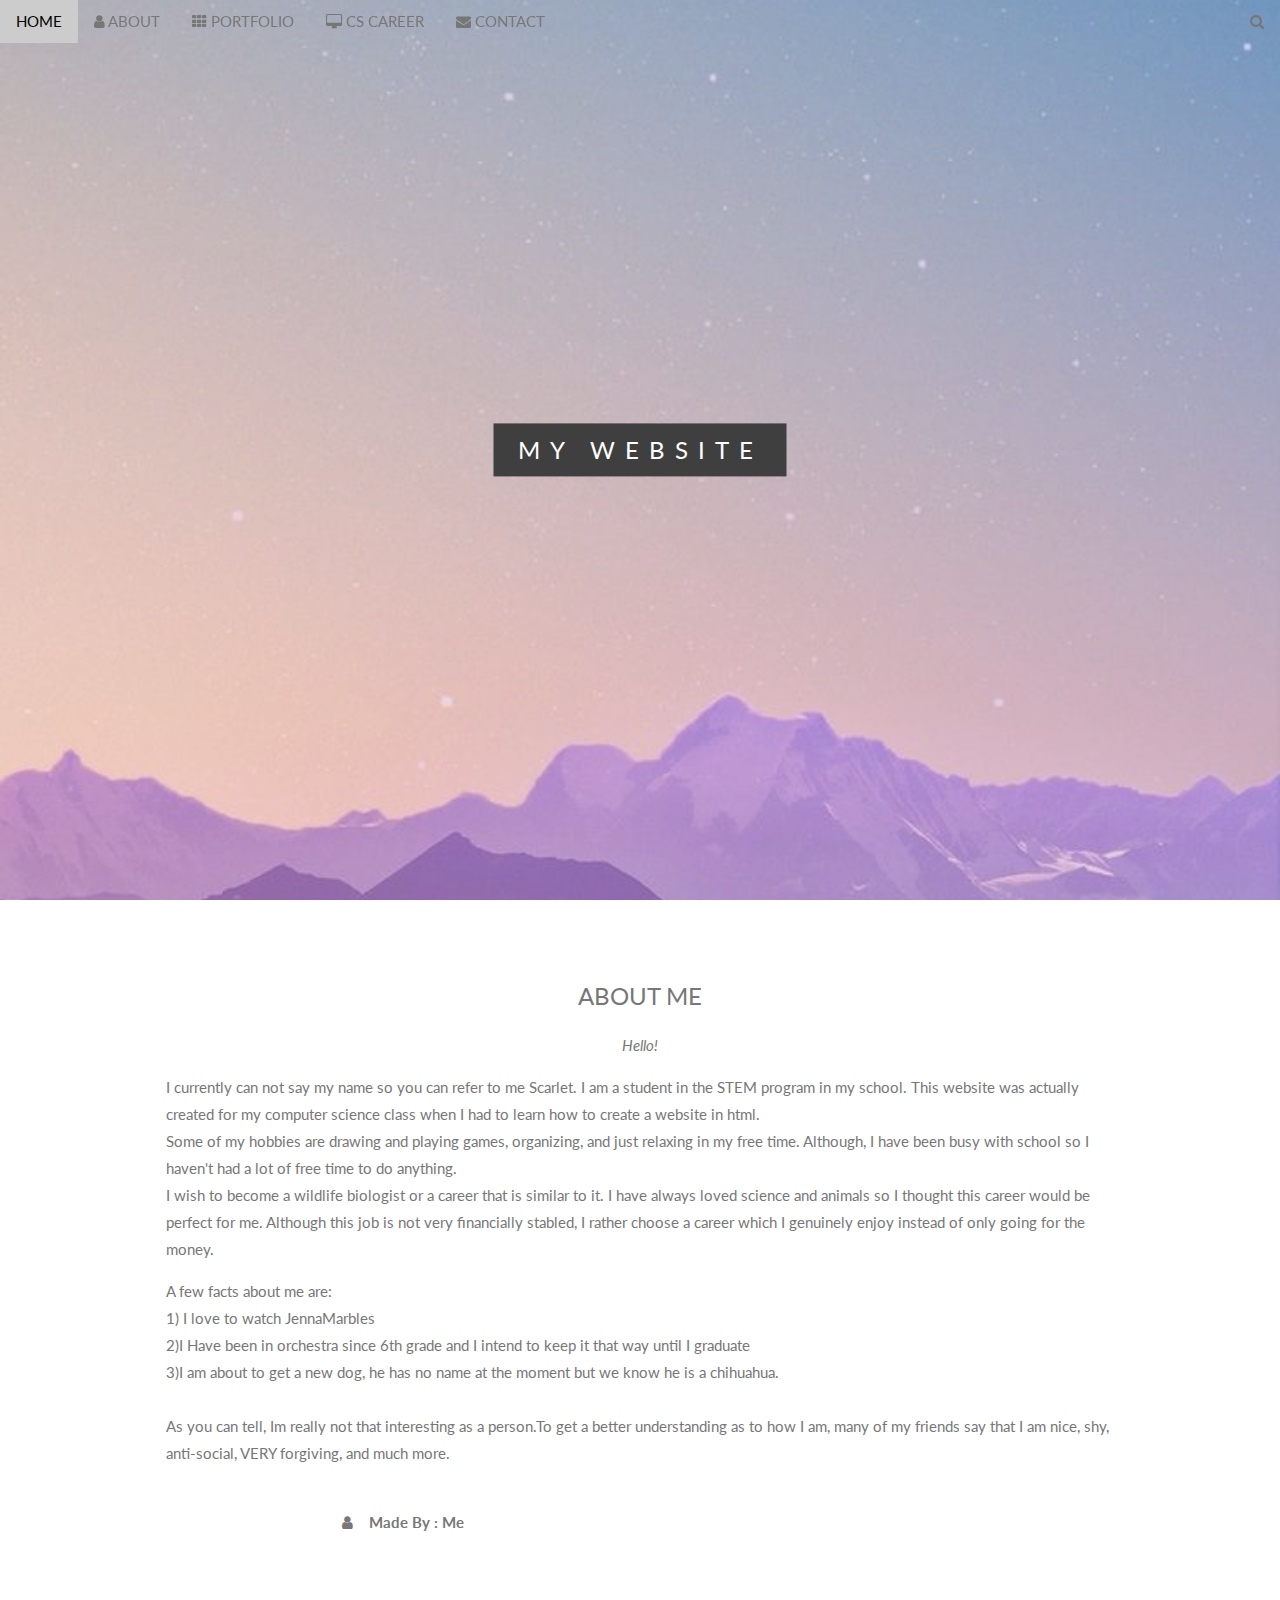
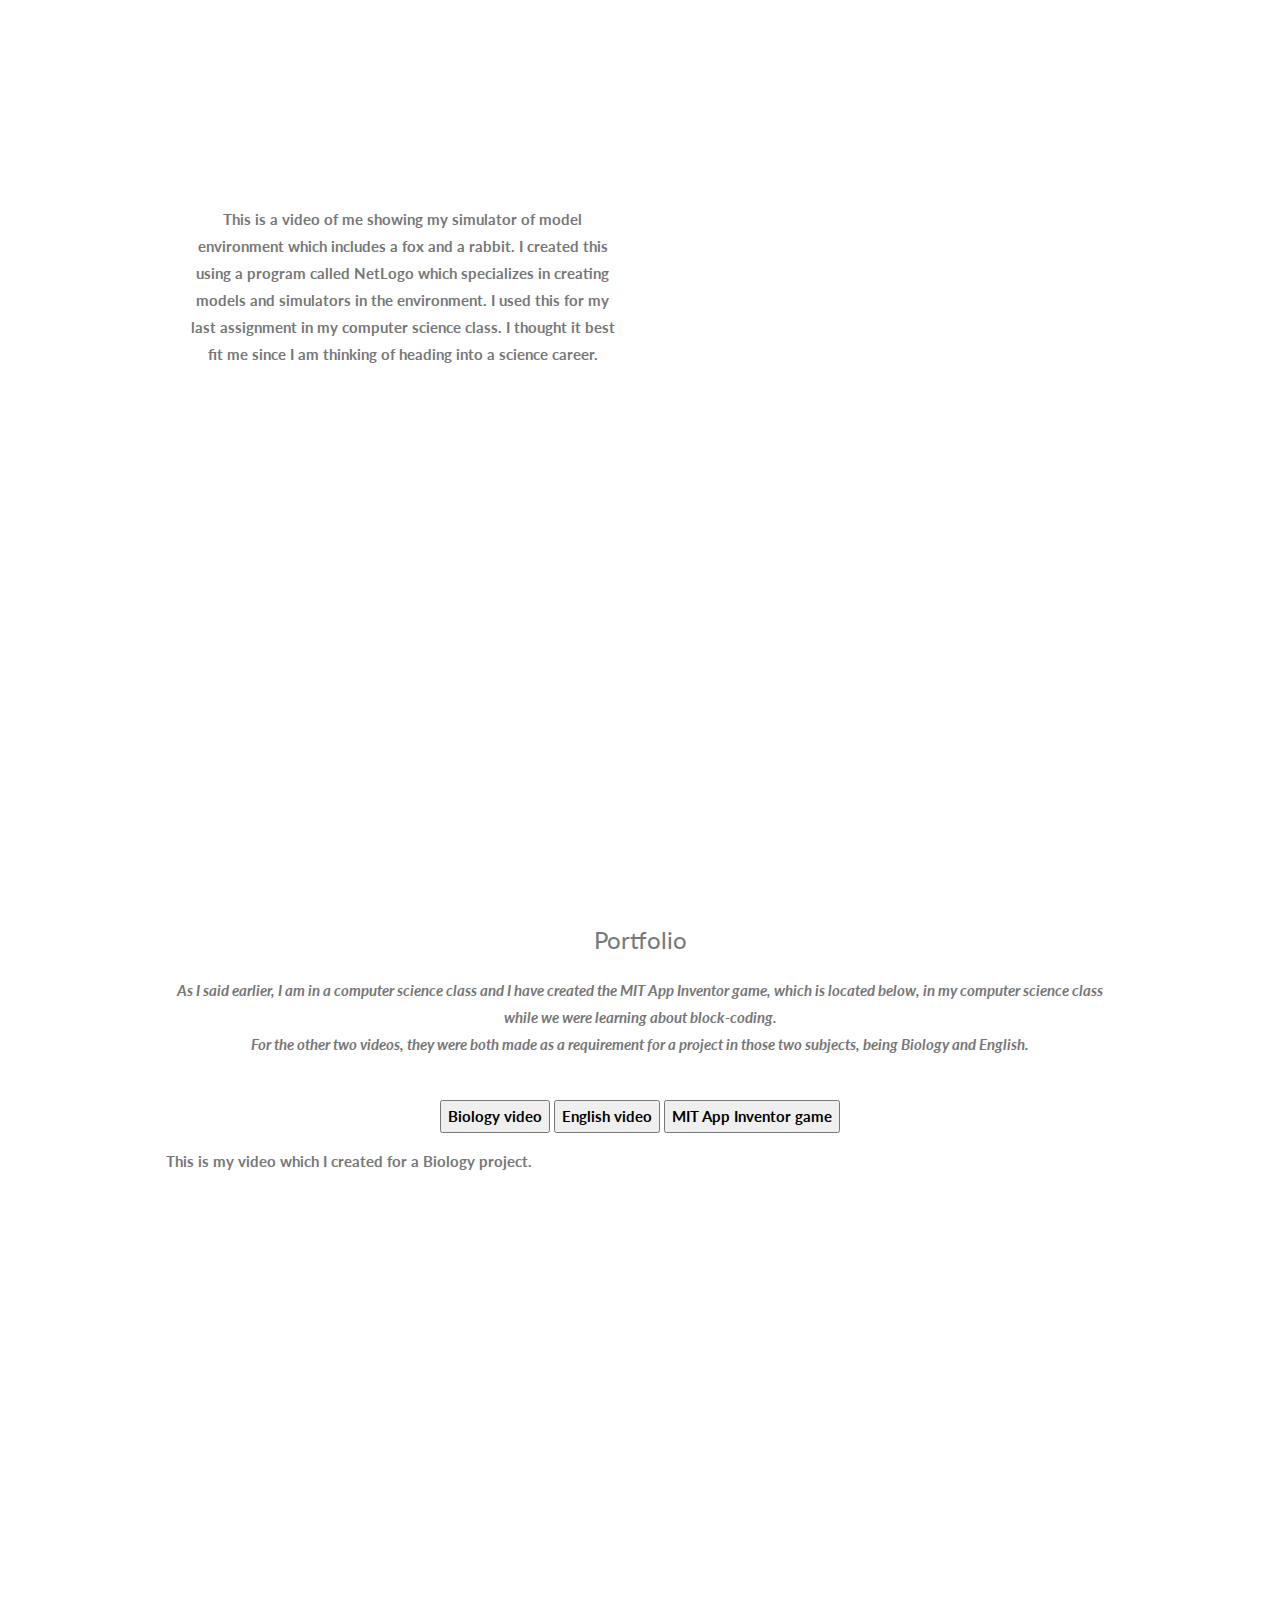
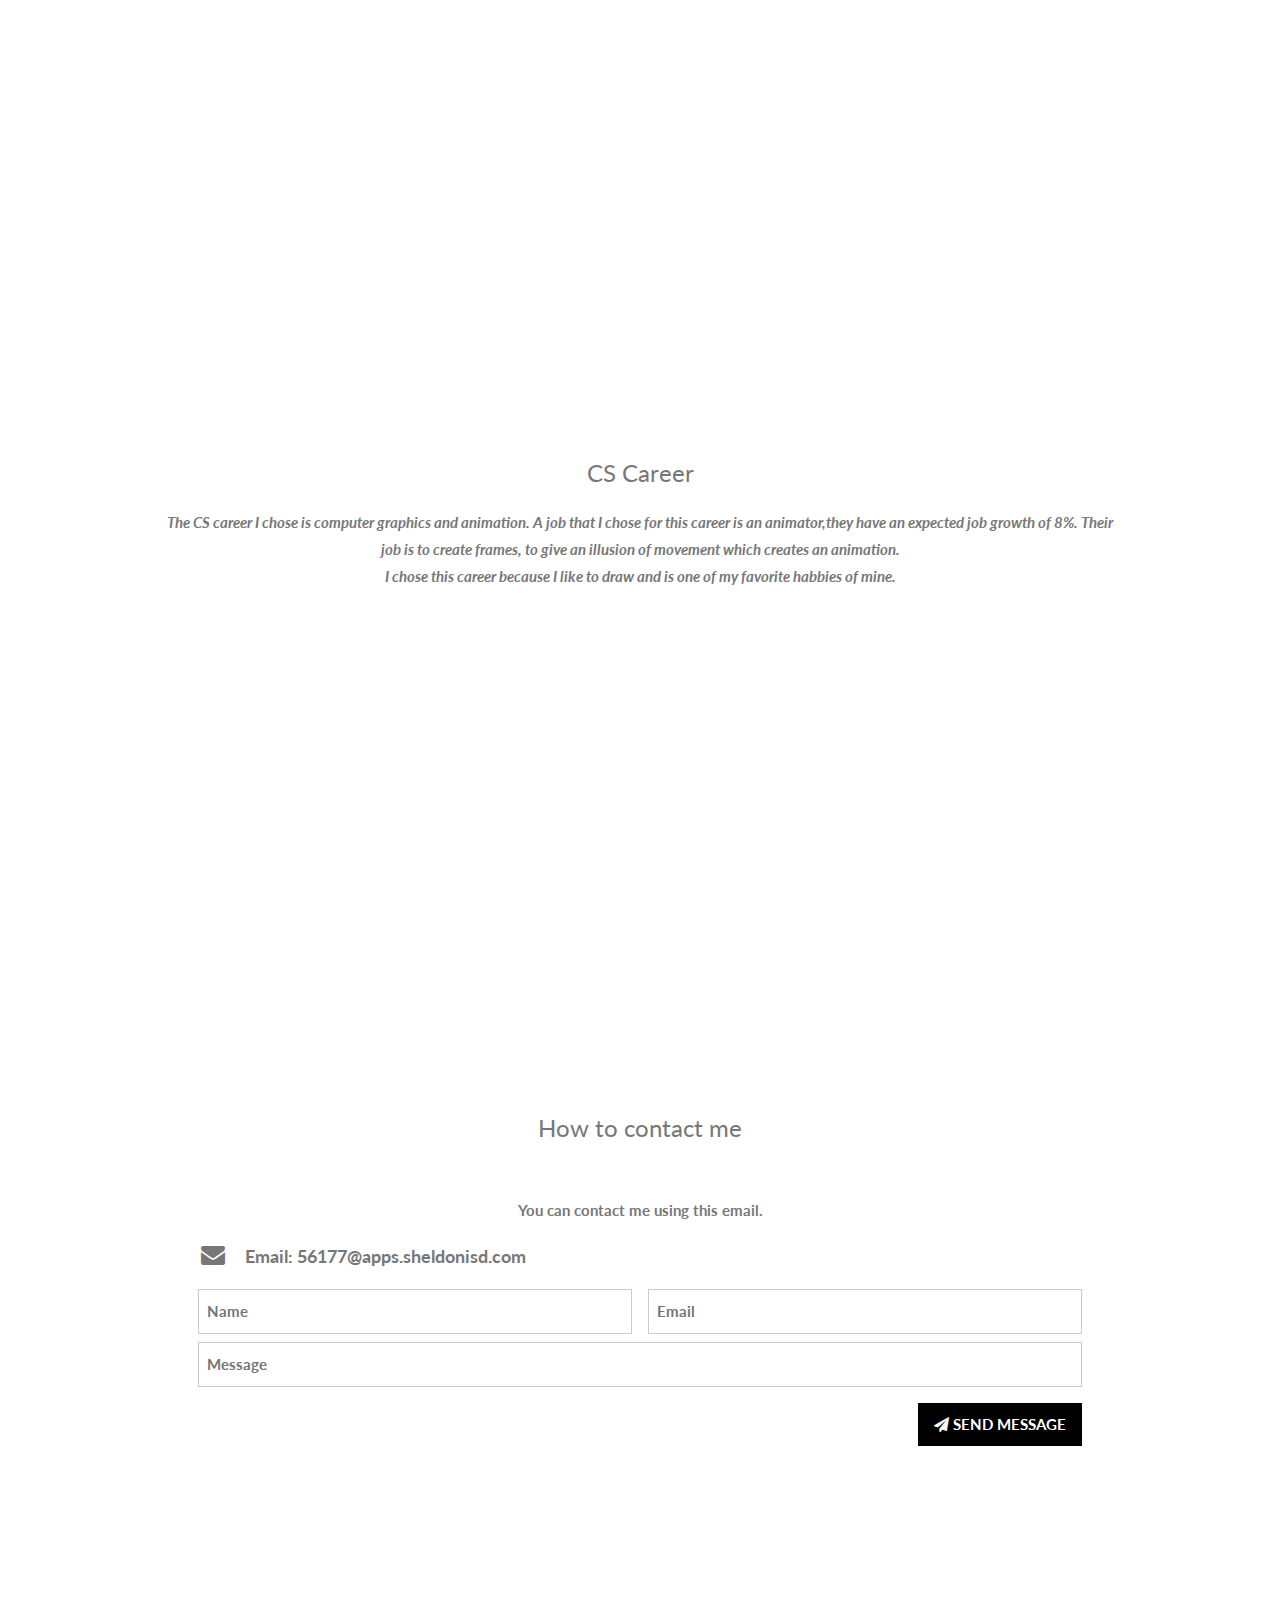
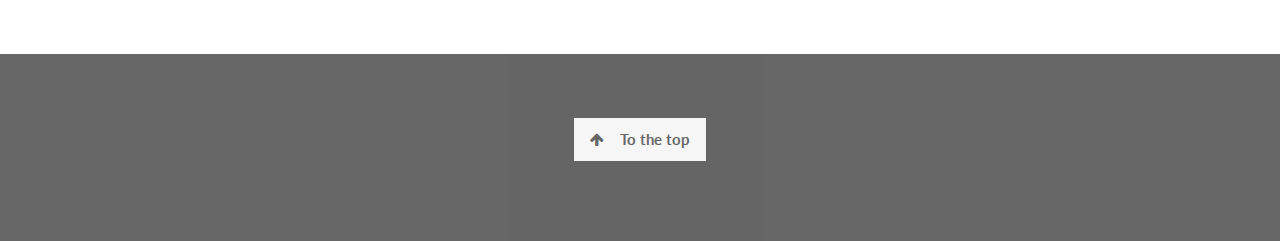
==== commit 162b8f82: "AllNew" ====
--- a/index.html
+++ b/index.html
@@ -90,7 +90,7 @@
 <div class="w3-content w3-container w3-padding-64" id="about">
   <h3 class="w3-center">ABOUT ME</h3>
   <p class="w3-center"><em>Hello!</em></p>
-  <p>I currently can not say my name so you can refer to me Scarlet and I am a student in STEM in my school. This website was actually created for my computer science class when I had to learn how to create a website in html.<br> Some of my hobbies are drawing and playing games, organizing, and just relaxing in my free time. Although, I have been busy with school so I haven't had a lot of free time to do anything.<br>
+  <p>I currently can not say my name so you can refer to me Scarlet. I am a student in the STEM program in my school. This website was actually created for my computer science class when I had to learn how to create a website in html.<br> Some of my hobbies are drawing and playing games, organizing, and just relaxing in my free time. Although, I have been busy with school so I haven't had a lot of free time to do anything.<br>
   I wish to become a wildlife biologist or a career that is similar to it. I have always loved science and animals so I thought this career would be perfect for me. Although this job is not very financially stabled, I rather choose a career which I genuinely enjoy instead of only going for the money.</em></p>A few facts about me are:<br>
   1) I love to watch JennaMarbles<br>
   2)I Have been in orchestra since 6th grade and I intend to keep it that way until I graduate<br>
@@ -153,7 +153,7 @@
 
 </div>
 <div id="content_3" class="tabcontent" style="display:none;">
-<p>This app, more like a game, was created by using a program called MIT App Inventor. </p>
+<p>This app was created by using a program called MIT App Inventor and I used block-coding. </p>
 <iframe src="https://appetize.io/embed/t4xqfgcbue65dmb2vhc1kyb1bg?device=nexus9&scale=50&autoplay=false&orientation=portrait&deviceColor=black" width="433px" height="644px" frameborder="0" scrolling="no"></iframe>
 </div>
 
